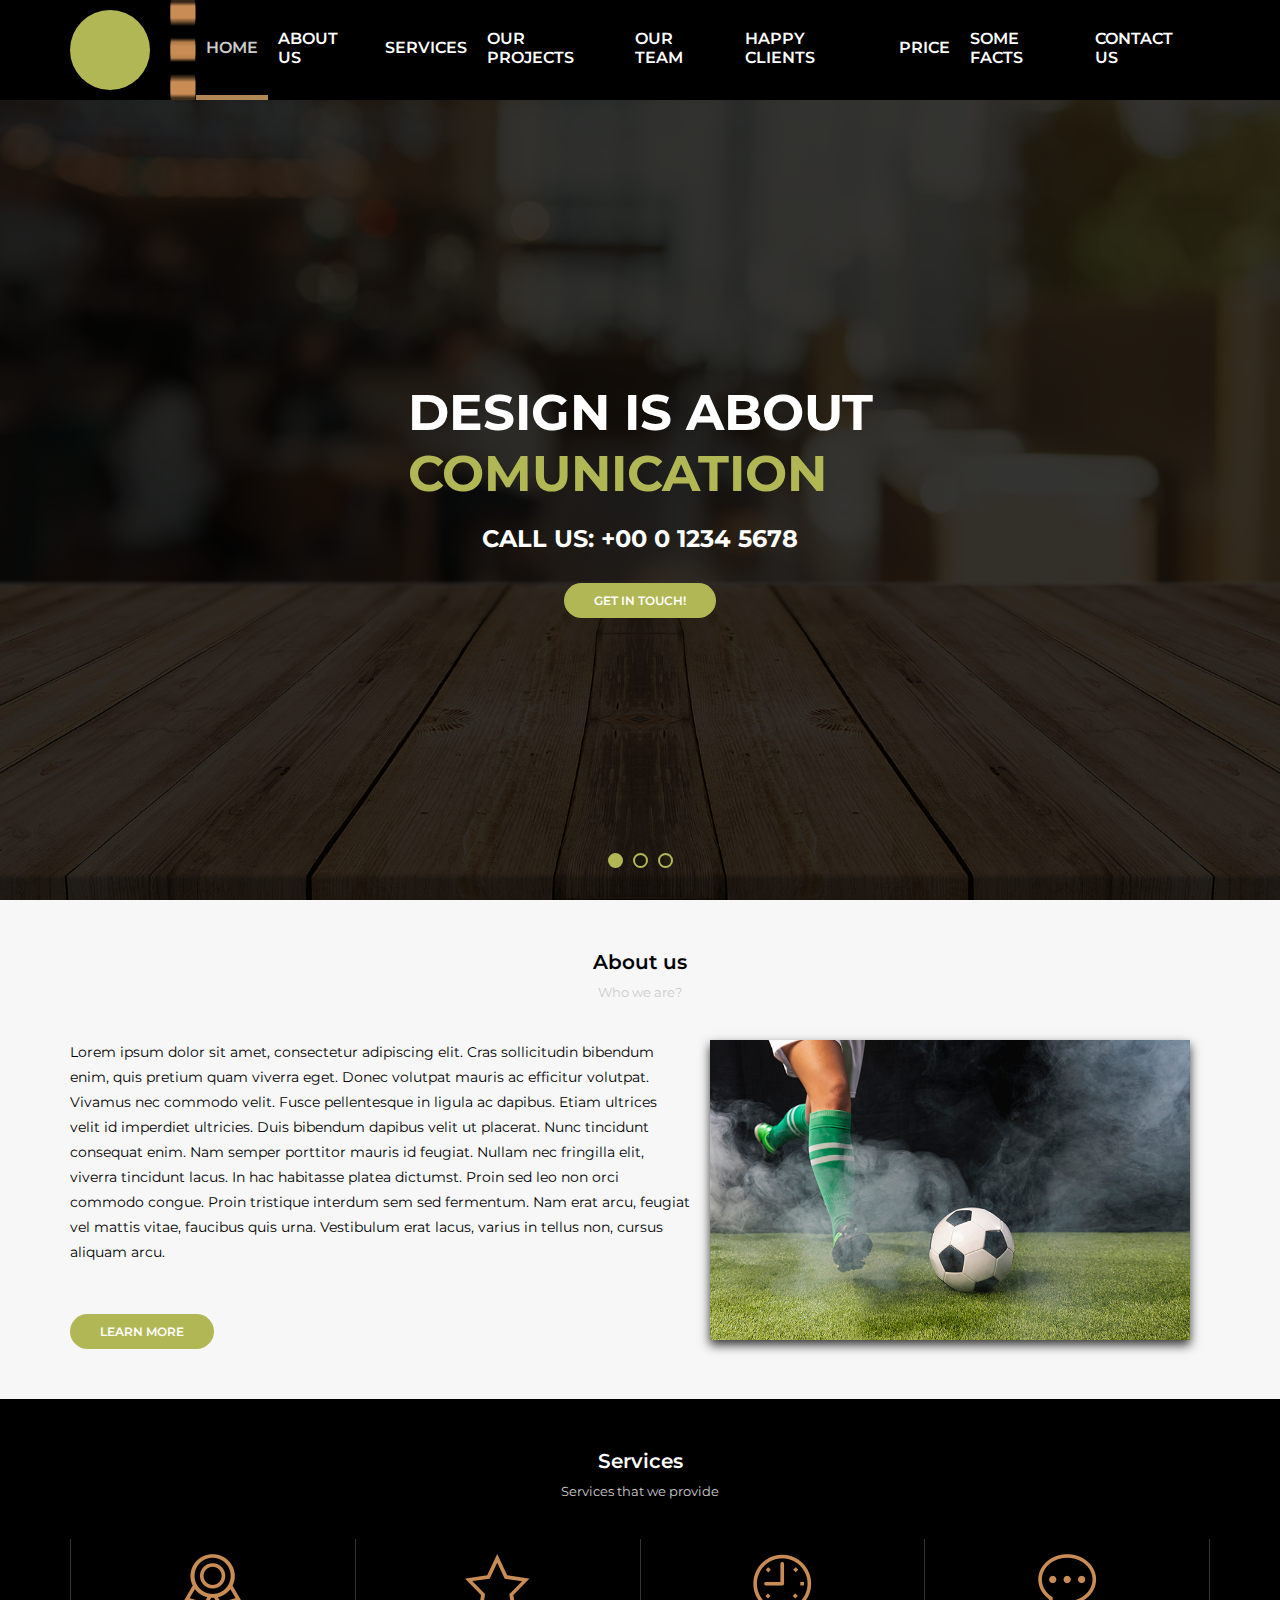
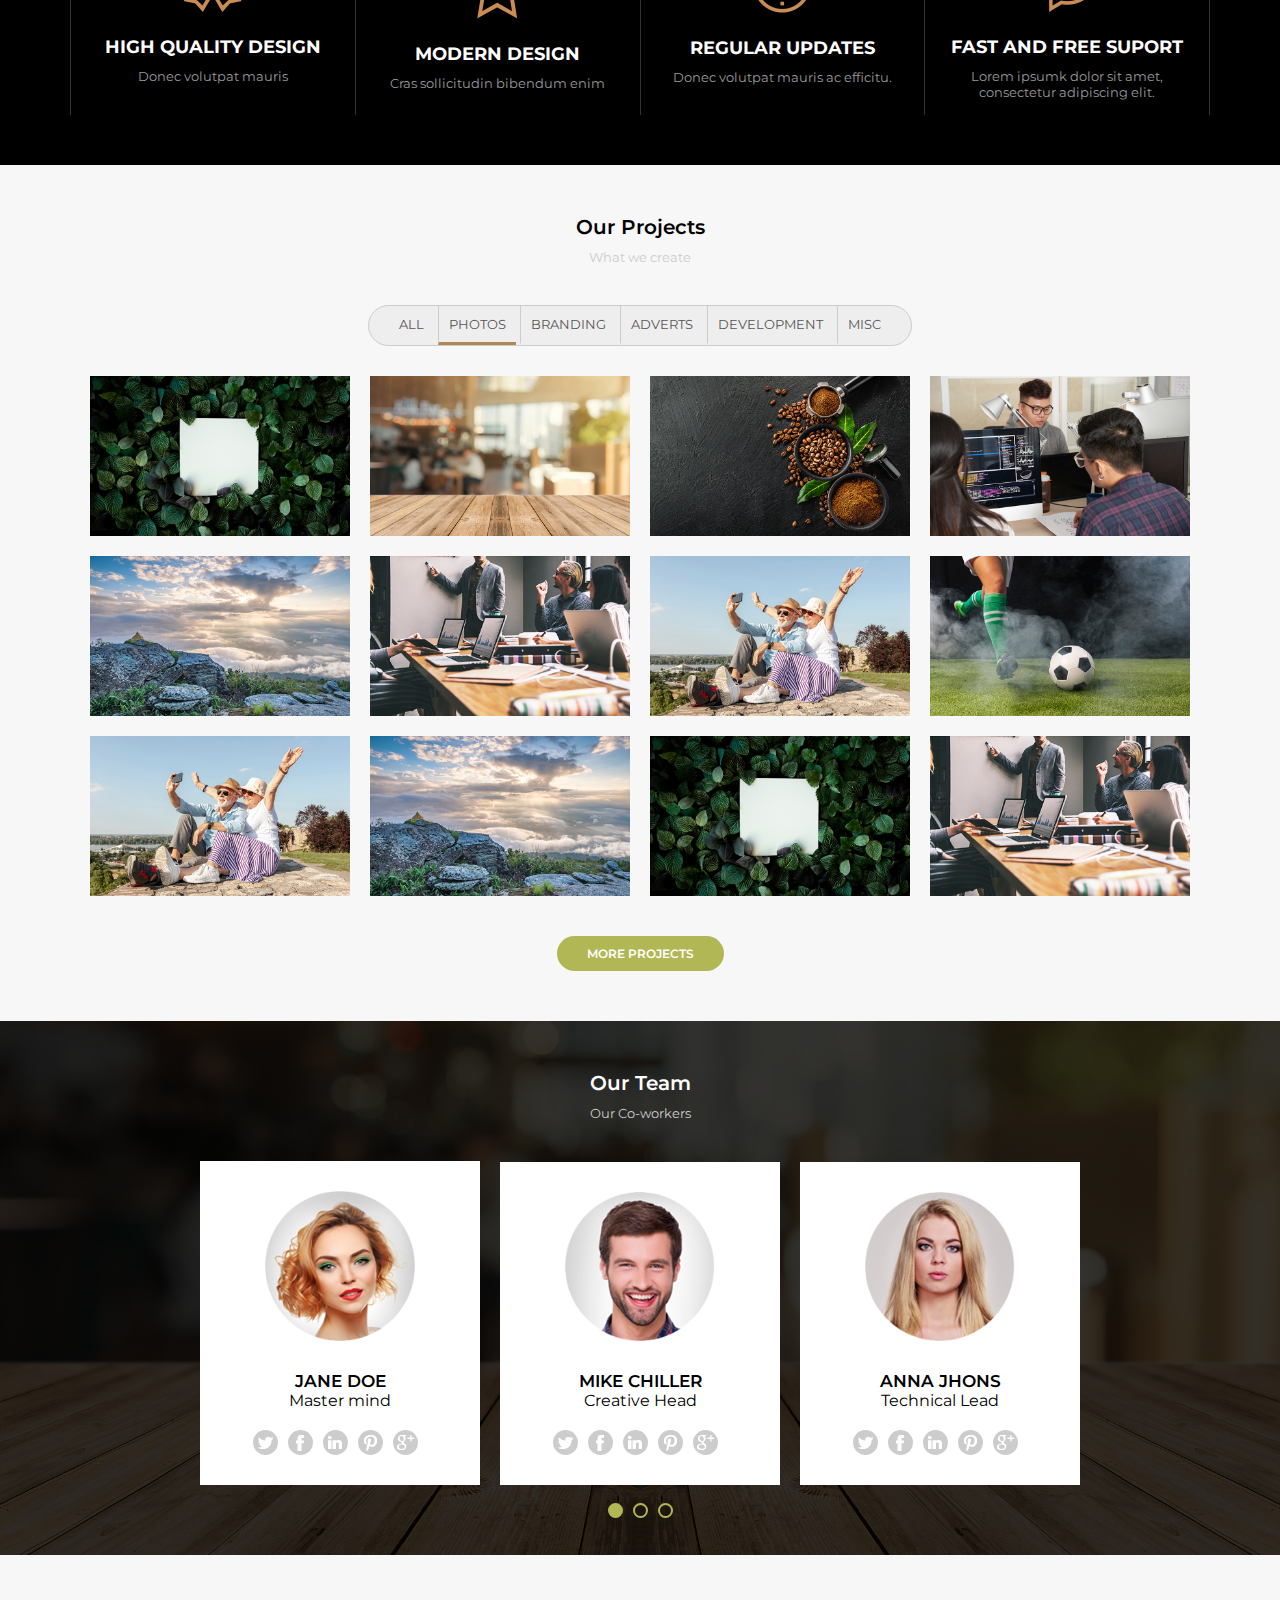
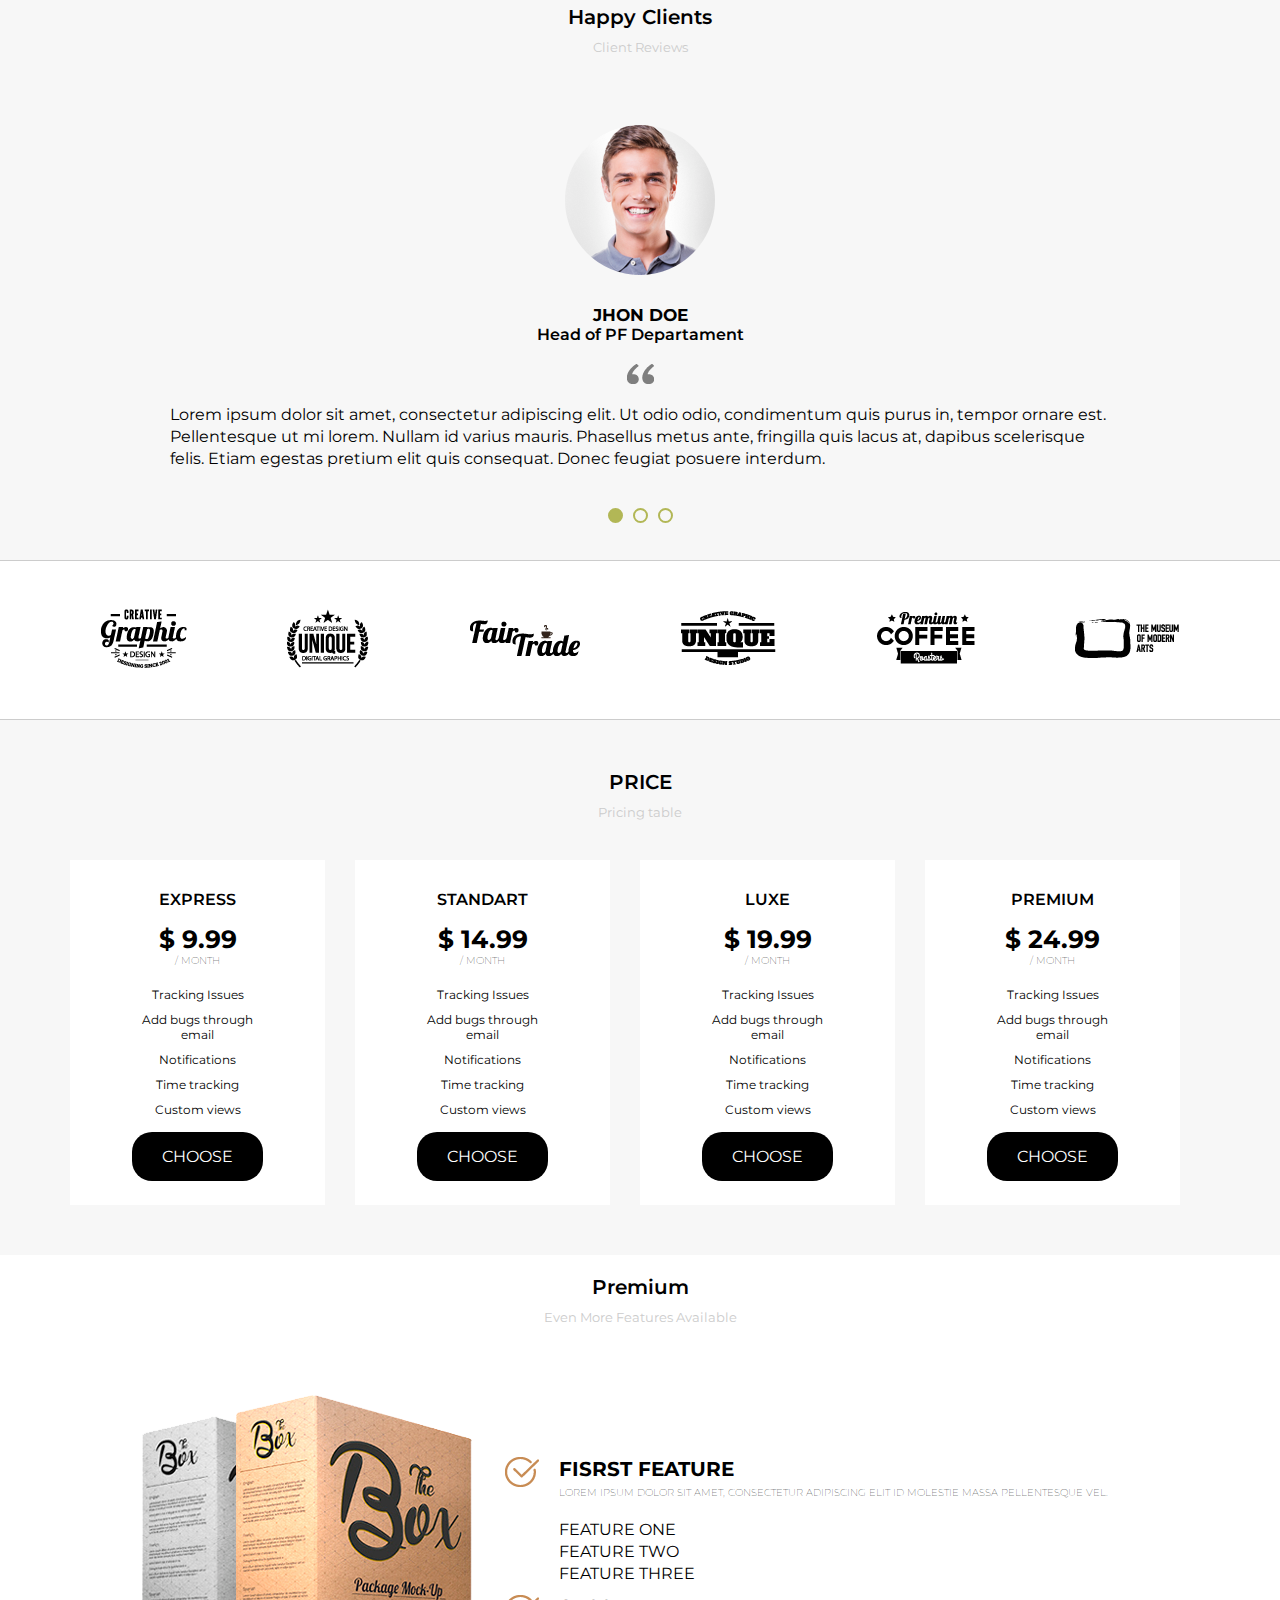
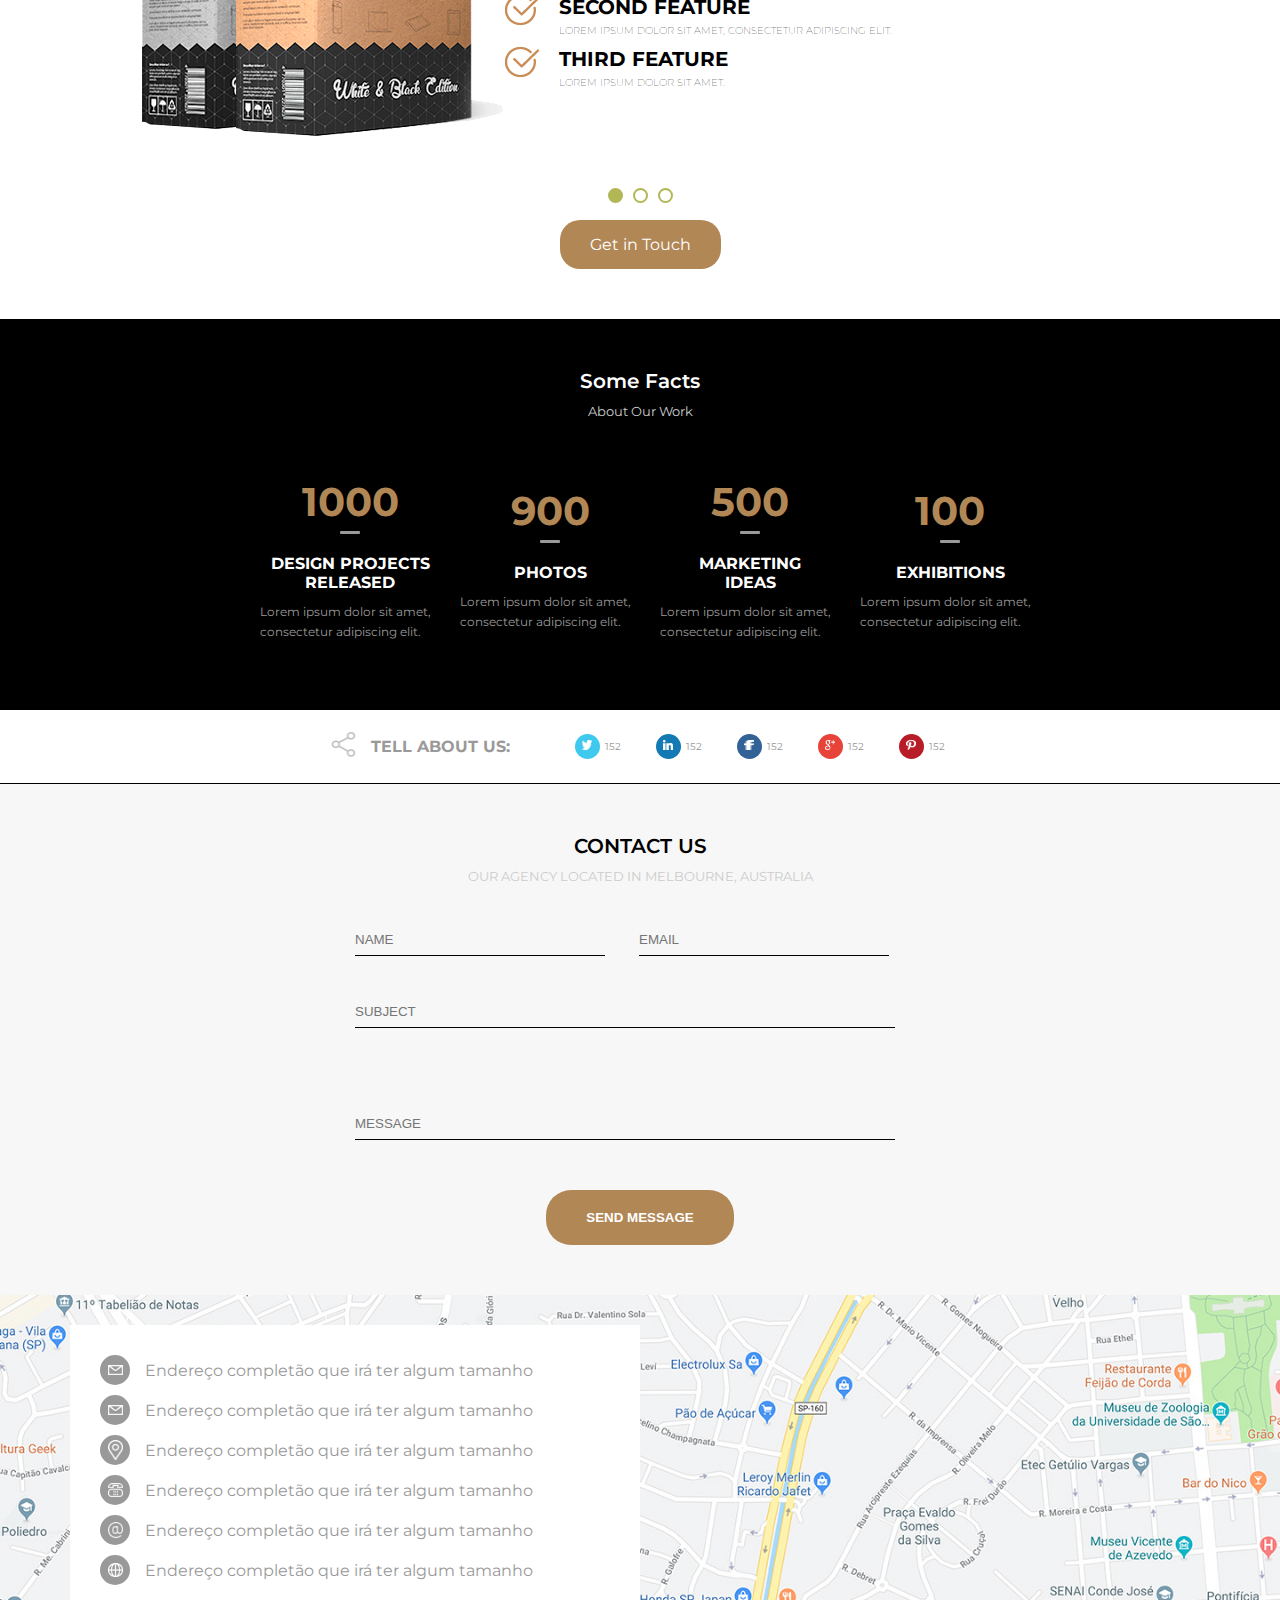
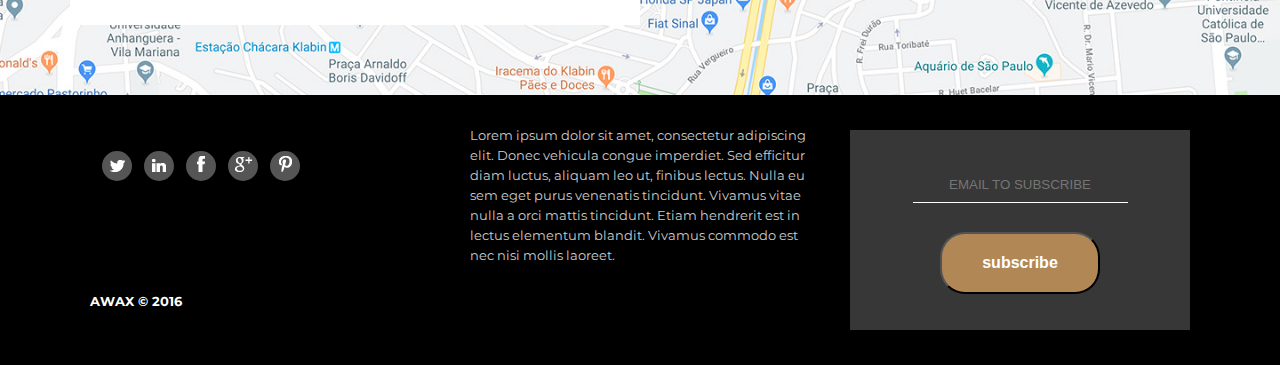
==== index.html @ db7adc28 "second commit" ====
<!DOCTYPE html>
<html lang="en">
<head>
    <meta charset="UTF-8">
    <meta name="viewport" content="width=device-width, minimum-scale=1, initial-scale=1.0">
    <title>Awax</title>
    <link rel="preconnect" href="https://fonts.googleapis.com">
    <link rel="preconnect" href="https://fonts.gstatic.com" crossorigin>
    <link href="https://fonts.googleapis.com/css2?family=Montserrat:wght@300;400;600;700&display=swap" rel="stylesheet">
    <link rel="stylesheet" href="assets/css/style.css">
</head>
<body>
<header>
    <div class="header">
        <div class="logo">
            <div class="logoimg"></div>
        </div>
        <div class="menu">
            <img class="menu-opener" src="assets/images/menu.png" alt="">
            <nav>
                <ul>
                    <li class="active"><a href="">Home</a></li>
                    <li><a href="">About us</a></li>
                    <li><a href="">Services</a></li>
                    <li><a href="">Our Projects</a></li>
                    <li><a href="">Our Team</a></li>
                    <li><a href="">Happy Clients</a></li>
                    <li><a href="">Price</a></li>
                    <li><a href="">Some Facts</a></li>
                    <li><a href="">Contact Us</a></li>
                    

                </ul>
            </nav>
        </div>
    </div>
</header>

<main>
    <section class="banner">
        <div class="sliders">
            <div class="slide">
                <div class="slidearea">
                    <h1>Design is about<br/><span>Comunication</span></h1>
                    <h2>Call Us: +00 0 1234 5678</h2>
                    <a href="" class="button">Get in touch!</a>
                </div>
            </div><div class="slide">
                <div class="slidearea">
                    <h1>slide 2<br/><span>Comunication</span></h1>
                    <h2>Call Us: +00 0 1234 5678</h2>
                    <a href="" class="button" >Get in touch!</a>
                </div>
            </div><div class="slide">
                <div class="slidearea">
                    <h1>Design is about<br/><span>Comunication</span></h1>
                    <h2>Call Us: +00 0 1234 5678</h2>
                    <a href="" class="button" >Get in touch!</a>
                </div>
            </div>
            
        </div>
        <div class="sliders-pointers">
            <div class="pointer active"></div>
            <div class="pointer"></div>
            <div class="pointer"></div>
        </div>
    </section>

    <section class="default light">
        <div class="section-title">About us</div>
        <div class="section-desc">Who we are?</div>
        <div class="section-body">
            <div class="section-aboutus">
                <div class="section-aboutus--left">
                   <p> Lorem ipsum dolor sit amet, consectetur adipiscing elit. Cras sollicitudin bibendum enim, quis pretium quam viverra eget. Donec volutpat mauris ac efficitur volutpat. Vivamus nec commodo velit. Fusce pellentesque in ligula ac dapibus. Etiam ultrices velit id imperdiet ultricies. Duis bibendum dapibus velit ut placerat. Nunc tincidunt consequat enim. Nam semper porttitor mauris id feugiat. Nullam nec fringilla elit, viverra tincidunt lacus. In hac habitasse platea dictumst. Proin sed leo non orci commodo congue. Proin tristique interdum sem sed fermentum. Nam erat arcu, feugiat vel mattis vitae, faucibus quis urna. Vestibulum erat lacus, varius in tellus non, cursus aliquam arcu.
                </p>
                    <br>
                    <a href="" class="button">learn more</a>
        

                </div>
                <div class="section-aboutus--right">
                    <img src="media/foto9.jpg" alt="">
                </div>
            </div>

        </div>
    </section>
    <section class="default dark">
        <div class="section-title">Services</div>
        <div class="section-desc">Services that we provide</div>
        <div class="section-body">
            <div class="section-services">
                <div class="section-service">
                    <img src="assets/images/medalha.png" alt="">
                    <h4>high Quality Design</h4>
                    <p>Donec volutpat mauris </p>
                </div>
                <div class="section-service">
                    <img src="assets/images/estrela.png" alt="">
                    <h4>Modern Design</h4>
                    <p> Cras sollicitudin bibendum enim </p>
                </div>
                <div class="section-service">
                    <img src="assets/images/relogio.png" alt="">
                    <h4>Regular Updates</h4>
                    <p>Donec volutpat mauris ac efficitu. </p>
                </div>
                <div class="section-service">
                    <img src="assets/images/balao.png" alt="">
                    <h4>Fast and Free Suport</h4>
                    <p>Lorem ipsumk dolor sit amet, consectetur adipiscing elit. </p>
                </div>
            </div>
        </div>
    </section>
    <section class="default light">
        <div class="section-title">Our Projects</div>
        <div class="section-desc">What we create</div>
        <div class="section-body">
            <div class="section-projects">

                <div class="section-projects--filters">
                    <ul>
                        <li>all</li>
                        <li class="active">Photos</li>
                        <li>Branding</li>
                        <li>Adverts</li>
                        <li>Development</li>
                        <li>Misc</li>
                    </ul>
                </div>

                <div class="section-projects--photos">
                    <div class="section-projects--photo">
                        <div class="section-projects--photoarea">
                            <div class="section-projects--photoinfo"><h5>ABOUT</h5>
                            <p>Aliquam tortor felis</p></div>
                            <img src="media/foto1.jpg" alt="">
                        </div>
                    </div>
                    <div class="section-projects--photo">
                        <div class="section-projects--photoarea">
                            <div class="section-projects--photoinfo"><h5>ABOUT</h5>
                                <p>Aliquam tortor felis</p></div>
                            <img src="media/foto2.jpg" alt="">
                        </div>
                    </div>
                    <div class="section-projects--photo">
                        <div class="section-projects--photoarea">
                            <div class="section-projects--photoinfo"><h5>ABOUT</h5>
                                <p>Aliquam tortor felis</p></div>
                            <img src="media/foto3.jpg" alt="">
                        </div>
                    </div>
                    <div class="section-projects--photo">
                        <div class="section-projects--photoarea">
                            <div class="section-projects--photoinfo"><h5>ABOUT</h5>
                                <p>Aliquam tortor felis</p></div>
                            <img src="media/foto4.jpg" alt="">
                        </div>
                    </div>
                    <div class="section-projects--photo">
                        <div class="section-projects--photoarea">
                            <div class="section-projects--photoinfo"><h5>ABOUT</h5>
                                <p>Aliquam tortor felis</p></div>
                            <img src="media/foto5.jpg" alt="">
                        </div>
                    </div>
                    <div class="section-projects--photo">
                        <div class="section-projects--photoarea">
                            <div class="section-projects--photoinfo"><h5>ABOUT</h5>
                                <p>Aliquam tortor felis</p></div>
                            <img src="media/foto6.jpg" alt="">
                        </div>
                    </div>
                    <div class="section-projects--photo">
                        <div class="section-projects--photoarea">
                            <div class="section-projects--photoinfo"><h5>ABOUT</h5>
                                <p>Aliquam tortor felis</p></div>
                            <img src="media/foto7.jpg" alt="">
                        </div>
                    </div>
                    <div class="section-projects--photo">
                        <div class="section-projects--photoarea">
                            <div class="section-projects--photoinfo"><h5>ABOUT</h5>
                                <p>Aliquam tortor felis</p></div>
                            <img src="media/foto9.jpg" alt="">
                        </div>
                    </div>
                    <div class="section-projects--photo">
                        <div class="section-projects--photoarea">
                            <div class="section-projects--photoinfo"><h5>ABOUT</h5>
                                <p>Aliquam tortor felis</p></div>
                            <img src="media/foto7.jpg" alt="">
                        </div>
                    </div>
                    <div class="section-projects--photo">
                        <div class="section-projects--photoarea">
                            <div class="section-projects--photoinfo"><h5>ABOUT</h5>
                                <p>Aliquam tortor felis</p></div>
                            <img src="media/foto5.jpg" alt="">
                        </div>
                    </div>
                    <div class="section-projects--photo">
                        <div class="section-projects--photoarea">
                            <div class="section-projects--photoinfo"><h5>ABOUT</h5>
                                <p>Aliquam tortor felis</p></div>
                            <img src="media/foto1.jpg" alt="">
                        </div>
                    </div>
                    <div class="section-projects--photo">
                        <div class="section-projects--photoarea">
                            <div class="section-projects--photoinfo"><h5>ABOUT</h5>
                                <p>Aliquam tortor felis</p></div>
                            <img src="media/foto6.jpg" alt="">
                        </div>
                    </div>

                </div>
                
                <a href="" class="button">More Projects</a>

                

               
            </div>

        </div>
    </section>

    <section class="bg-team">
        
        <div class="section-team-area">
            <div class="section-title">Our Team</div>
            <div class="section-desc">Our Co-workers</div>
            <div class="section-body">
                <div class="section-team">
                    <div class="sliders">
                        <div class="slide">
                            <div class="slidearea">
                                <img class="section-team--avatar" src="media/mulher1.png" alt="">
                                <div class="section-team--name">Jane Doe</div>
                                <div class="section-team--roole">Master mind</div>
                                <div class="section-team--social">
                                    <a href=""><img src="assets/images/twitter.png" alt=""></a>
                                    <a href=""><img src="assets/images/facebook.png" alt=""></a>
                                    <a href=""><img src="assets/images/linkedin.png" alt=""></a>
                                    <a href=""><img src="assets/images/pinterest.png" alt=""></a>
                                    <a href=""><img src="assets/images/googleplus.png" alt=""></a>
                                </div>


                            </div>
                        </div><div class="slide">
                            <div class="slidearea">
                                <img class="section-team--avatar" src="media/homem1.png" alt="">
                                <div class="section-team--name">Mike Chiller</div>
                                <div class="section-team--roole">Creative Head</div>
                                <div class="section-team--social">
                                    <a href=""><img src="assets/images/twitter.png" alt=""></a>
                                    <a href=""><img src="assets/images/facebook.png" alt=""></a>
                                    <a href=""><img src="assets/images/linkedin.png" alt=""></a>
                                    <a href=""><img src="assets/images/pinterest.png" alt=""></a>
                                    <a href=""><img src="assets/images/googleplus.png" alt=""></a>
                                </div>
                            </div>
                        </div><div class="slide">
                            <div class="slidearea">
                                <img class="section-team--avatar" src="media/mulher2.png" alt="">
                                <div class="section-team--name">Anna Jhons</div>
                                <div class="section-team--roole">Technical Lead</div>
                                <div class="section-team--social">
                                    <a href=""><img src="assets/images/twitter.png" alt=""></a>
                                    <a href=""><img src="assets/images/facebook.png" alt=""></a>
                                    <a href=""><img src="assets/images/linkedin.png" alt=""></a>
                                    <a href=""><img src="assets/images/pinterest.png" alt=""></a>
                                    <a href=""><img src="assets/images/googleplus.png" alt=""></a>
                                </div>
                            </div>
                        </div>
                        
                    </div>
                    
                </div>
                <div class="sliders-pointers">
                    <div class="pointer active"></div>
                    <div class="pointer"></div>
                    <div class="pointer"></div>
                </div>
            </div>
    </div>
    </section>
    <section class="default light">
        <div class="section-title">Happy Clients</div>
        <div class="section-desc">Client Reviews</div>
        <div class="section-body">
            <div class="section-person--happy">
                <div class="section-happy">
                    <div class="sliders" style="margin-left: 0px;">
                        <div class="slide">
                            <div class="slidearea">
                                <img class="section-team--avatar" src="media/homem2.png" alt="">
                                <div class="section-team--name">Jhon Doe</div>
                                <div class="section-team--roole">Head of PF Departament</div>

                                <div class="quote">
                                    <img src="assets/images/quote.png" alt="">
                                </div>
                                <div class="desc">
                                    <div class="happy-desc">Lorem ipsum dolor sit amet, consectetur adipiscing elit. Ut odio odio, condimentum quis purus in, tempor ornare est. Pellentesque ut mi lorem. Nullam id varius mauris. Phasellus metus ante, fringilla quis lacus at, dapibus scelerisque felis. Etiam egestas pretium elit quis consequat. Donec feugiat posuere interdum. </div>
                                </div>


                            </div>
                            
                        </div><div class="slide">
                            <div class="slidearea">
                                <img class="section-team--avatar" src="media/homem1.png" alt="">
                                <div class="section-team--name">Mike Chiller</div>
                                <div class="section-team--roole">Creative Head</div>
                                
                            </div>
                        </div><div class="slide">
                            <div class="slidearea">
                                <img class="section-team--avatar" src="media/mulher2.png" alt="">
                                <div class="section-team--name">Anna Jhons</div>
                                <div class="section-team--roole">Technical Lead</div>
                                
                            </div>
                            
                        </div>
                        
                    </div>
                
                </div>
                
                <div class="sliders-pointers">
                    <div class="pointer active"></div>
                    <div class="pointer"></div>
                    <div class="pointer"></div>
                </div>
            
            </div>
            
            
            
        </div>

    </section>

    <section class="companies">

        <div class="company hiden">
            <img src="media/empresa1.png" alt="">
        </div>
        <div class="company hiden" >
            <img src="media/empresa2.png" alt="">
        </div>
        <div class="company">
            <img src="media/empresa3.png" alt="">
        </div>
        <div class="company">
            <img src="media/empresa4.png" alt="">
        </div>
        <div class="company hiden">
            <img src="media/empresa5.png" alt="">
        </div>
        <div class="company hiden">
            <img src="media/empresa6.png" alt="">
        </div>

    </section>

    <section class="default light">

        <div class="section-title">PRICE</div>
        <div class="section-desc">Pricing table</div>
        <div class="section-body">
            <div class="section-prices">
                <div class="price">
                   <div class="type">Express</div>
                   <div class="value"><span>$ 9.99 </span><br><p>/ MONTH</p></div>
                   <p class="feature">Tracking Issues</p>
                   <div class="line"></div>
                   <p class="feature">Add bugs through email</p>
                   <div class="line"></div>
                   <p class="feature">Notifications</p>
                   <div class="line"></div>
                   <p class="feature">Time tracking</p>
                   <div class="line"></div>
                   <p class="feature">Custom views</p>
                   <a href="">CHOOSE</a>

                </div>
                <div class="price">
                    <div class="type">Standart</div>
                   <div class="value"><span>$ 14.99 </span><br><p>/ MONTH</p></div>
                   <p class="feature">Tracking Issues</p>
                   <div class="line"></div>
                   <p class="feature">Add bugs through email</p>
                   <div class="line"></div>
                   <p class="feature">Notifications</p>
                   <div class="line"></div>
                   <p class="feature">Time tracking</p>
                   <div class="line"></div>
                   <p class="feature">Custom views</p>
                   <a href="">CHOOSE</a>
                 </div>
                 <div class="price">
                    <div class="type">Luxe</div>
                    <div class="value"><span>$ 19.99 </span><br><p>/ MONTH</p></div>
                    <p class="feature">Tracking Issues</p>
                    <div class="line"></div>
                    <p class="feature">Add bugs through email</p>
                    <div class="line"></div>
                    <p class="feature">Notifications</p>
                    <div class="line"></div>
                    <p class="feature">Time tracking</p>
                    <div class="line"></div>
                    <p class="feature">Custom views</p>
                    <a href="">CHOOSE</a>
                 </div>
                 <div class="price">
                    <div class="type">Premium</div>
                   <div class="value"><span>$ 24.99 </span><br><p>/ MONTH</p></div>
                   <p class="feature">Tracking Issues</p>
                   <div class="line"></div>
                   <p class="feature">Add bugs through email</p>
                   <div class="line"></div>
                   <p class="feature">Notifications</p>
                   <div class="line"></div>
                   <p class="feature">Time tracking</p>
                   <div class="line"></div>
                   <p class="feature">Custom views</p>
                   <a href="">CHOOSE</a>
                 </div>
                

        </div>
    </section>
    <section class="section-premium">
        <div class="section-title">Premium</div>
        <div class="section-desc">Even More Features Available</div>
        <div class="section-body">
            <div class="section-premium-body">
                <div class="sliders">
                    <div class="slide">
                        <div class="slidearea">
                            <div class="premium--left">
                                <img src="media/livros.png" alt="">
                            </div>
                            <div class="premium--right">
                                <div class="premium--features">
                                    <div class="feature">
                                        <div class="icon">
                                            <img src="assets/images/check.png" alt="">
                                        </div>
                                        <div class="text">
                                            <div class="title">
                                                fisrst feature <br> <p>Lorem ipsum dolor sit amet, consectetur adipiscing elit id molestie massa pellentesque vel.</p>
                                            </div>
                                            <div class="desc">
                                                
                                                FEATURE ONE <br>
                                                FEATURE TWO <br>
                                                FEATURE THREE <br>
                                            </div>
                                        </div>
                                        
                                    </div>
                                    <div class="feature">
                                        <div class="icon">
                                            <img src="assets/images/check.png" alt="">
                                        </div>
                                        <div class="text">
                                            <div class="title">
                                                second feature <br> <p>Lorem ipsum dolor sit amet, consectetur adipiscing elit.</p>
                                            </div>
                                            
                                        </div>
                                        
                                    </div>
                                    <div class="feature">
                                        <div class="icon">
                                            <img src="assets/images/check.png" alt="">
                                        </div>
                                        <div class="text">
                                            <div class="title">
                                                third feature <br> <p>Lorem ipsum dolor sit amet.</p>
                                            </div>
                                            
                                        </div>
                                        
                                    </div>

                                </div>
                            </div>
                       </div>
                       
                    </div><div class="slide">
                        <div class="slidearea">
                            <div class="premium--left">
                                <img src="media/livros.png" alt="">
                            </div>
                            <div class="premium--right">
                                ...
                            </div>
                        </div>
                    </div><div class="slide">
                        <div class="slidearea">
                            <div class="premium--left">
                                <img src="media/livros.png" alt="">
                            </div>
                            <div class="premium--right">
                                ...
                            </div>
                        </div>
                    </div>
                    
                </div>
                <div class="sliders-pointers">
                    <div class="pointer active"></div>
                    <div class="pointer"></div>
                    <div class="pointer"></div>
                </div>

                <div class="touch"><a href=""> Get in Touch</a></div>
                
            </div>
            

        </div>

        

        </section>

        <section class="facts">
            <section class="default dark">
                <div class="section-title">Some Facts</div>
                <div class="section-desc">About Our Work</div>
                <div class="section-body">
                    <div class="section-facts-number">
                        <div class="section-fact">
                            <h1>1000</h1>
                            <div class="linha"></div>
                            <h4>Design Projects </h4>
                            <h4>Released</h4>
                            <p>Lorem ipsum dolor sit amet, consectetur adipiscing elit. </p>
                        </div>
                        <div class="section-fact">
                            <h1>900</h1>
                            <div class="linha"></div>
                            <h4>photos </h4>
                           <p>Lorem ipsum dolor sit amet, consectetur adipiscing elit. </p>
                        </div>
                        <div class="section-fact">
                            
                            <h1>500</h1>
                            <div class="linha"></div>
                            <h4>Marketing </h4>
                            <h4>ideas</h4>
                            <p>Lorem ipsum dolor sit amet, consectetur adipiscing elit. </p>
                        </div>
                        <div class="section-fact">
                            <h1>100</h1>
                            <div class="linha"></div>
                            <h4>exhibitions </h4>
                            <h4></h4>
                            <p>Lorem ipsum dolor sit amet, consectetur adipiscing elit. </p>
                        </div>
                    </div>
                </div>
            </section>
        </section>

        <section class="social">
            <div class="bar">
                <div class="content">
                    <div class="icon"> <a href=""><img src="assets/images/share.png" alt=""></a> </div>
                    <div class="message">Tell about us:</div>
                </div>
                <div class="content-rest twitter">
                    <div class="icon"> <a href=""><img src="assets/images/twitter.png" alt=""></a></div>
                    <div class="message">152</div>
                </div>
                <div class="content-rest linkedin">
                    <div class="icon"> <a href=""><img src="assets/images/linkedin.png" alt=""></a></div>
                    <div class="message">152</div>
                </div>
                <div class="content-rest facebook">
                    <div class="icon"><a href=""> <img src="assets/images/facebook.png" alt=""></a></div>
                    <div class="message">152</div>
                </div>
                <div class="content-rest google">
                    <div class="icon"><a href=""> <img src="assets/images/googleplus.png" alt=""></a></div>
                    <div class="message">152</div>
                </div>
                <div class="content-rest pinterest">
                    <div class="icon"><a href=""> <img src="assets/images/pinterest.png" alt=""></a></div>
                    <div class="message">152</div>
                </div>
            </div>
        </section>

        <section class="default light">
            <div class="section-title">CONTACT US</div>
            <div class="section-desc">OUR AGENCY LOCATED IN MELBOURNE, AUSTRALIA</div>
            <div class="section-body">
                <div class="section-contact">
                    <form action="cadastro.html" method="GET">
                        <input class="one" type="text" placeholder="NAME">
                        <input class="one" type="email" placeholder="EMAIL"><br>
                        <input class="two" type="text" placeholder="SUBJECT"> <br>
                        <input class="three" type="text" placeholder="MESSAGE"> <br>
                        <div class="botao"><button> send message</button></div>
                        


                    </form>
                </div>
    
            </div>
        </section>

        <section class="section-map">
            <div class="section-map--area">
                <div class="section-map--info">
                    <div class="section-map--info-item">
                        <div class="section-map--info-item-img">
                            <img src="assets/images/carta.png" alt="">
                        </div>
                        
                        Endereço completão que irá ter algum tamanho
                    </div>
                    <div class="section-map--info-item">
                        <div class="section-map--info-item-img">
                            <img src="assets/images/carta.png" alt="">
                        </div>
                        
                        Endereço completão que irá ter algum tamanho
                    </div>
                    <div class="section-map--info-item">
                        <div class="section-map--info-item-img">
                            <img src="assets/images/localizacao.png" alt="">
                        </div>
                        
                        Endereço completão que irá ter algum tamanho
                    </div>
                    <div class="section-map--info-item">
                        <div class="section-map--info-item-img">
                            <img src="assets/images/telefone.png" alt="">
                        </div>
                        
                        Endereço completão que irá ter algum tamanho
                    </div>
                    <div class="section-map--info-item">
                        <div class="section-map--info-item-img">
                            <img src="assets/images/arroba.png" alt="">
                        </div>
                        
                        Endereço completão que irá ter algum tamanho
                    </div>
                    <div class="section-map--info-item">
                        <div class="section-map--info-item-img">
                            <img src="assets/images/web.png" alt="">
                        </div>
                        
                        Endereço completão que irá ter algum tamanho
                    </div>
                    

                </div>
            </div>
        </section>
        
    
</main>

<footer>
    <div class="footer-content--desktop">
        <div class="footer-content--item a">
            <div class="social">
                <div class="icone"><a href=""><img src="assets/images/twitter.png" alt=""></a></div>
                <div class="icone"><a href=""><img src="assets/images/linkedin.png" alt=""></a></div>
                <div class="icone"><a href=""><img src="assets/images/facebook.png" alt=""></a></div>
                <div class="icone"><a href=""><img src="assets/images/googleplus.png" alt=""></a></div>
                <div class="icone"><a href=""><img src="assets/images/pinterest.png" alt=""></a></div>
            </div>
            <div class="direito">
                AWAX &COPY 2016
            </div>
        </div>
        <div class="footer-content--item b">
            <p>Lorem ipsum dolor sit amet, consectetur adipiscing elit. Donec vehicula congue imperdiet. Sed efficitur diam luctus, aliquam leo ut, finibus lectus. Nulla eu sem eget purus venenatis tincidunt. Vivamus vitae nulla a orci mattis tincidunt. Etiam hendrerit est in lectus elementum blandit. Vivamus commodo est nec nisi mollis laoreet. </p>
        </div>
        <div class="footer-content--item c">
            <div class="area">
                <form action="">
                    <input type="text" placeholder="EMAIL TO SUBSCRIBE"> <br>
                    <button>subscribe</button>
                </form>

            </div>
        </div>
    </div>
    <div class="footer-content--mobile">
        <div class="footer-content--item c">
            <div class="area">
                <form action="">
                    <input type="text" placeholder="EMAIL TO SUBSCRIBE"> <br>
                    <button>subscribe</button>
                </form>

            </div>
        </div>
        <div class="footer-content--item a">
            <div class="social">
                <div class="icone"><a href=""><img src="assets/images/twitter.png" alt=""></a></div>
                <div class="icone"><a href=""><img src="assets/images/linkedin.png" alt=""></a></div>
                <div class="icone"><a href=""><img src="assets/images/facebook.png" alt=""></a></div>
                <div class="icone"><a href=""><img src="assets/images/googleplus.png" alt=""></a></div>
                <div class="icone"><a href=""><img src="assets/images/pinterest.png" alt=""></a></div>
            </div>
            
        </div>
        <div class="footer-content--item b">
            <p>Lorem ipsum dolor sit amet, consectetur adipiscing elit. Donec vehicula congue imperdiet. Sed efficitur diam luctus, aliquam leo ut, finibus lectus. Nulla eu sem eget purus venenatis tincidunt. Vivamus vitae nulla a orci mattis tincidunt. Etiam hendrerit est in lectus elementum blandit. Vivamus commodo est nec nisi mollis laoreet. </p> <br>

            <p class="direito">AWAX &copy; 2016</p>
            
        </div>
        
    </div>
    
</footer>   


</body>
</html>
---- assets/css/style.css ----
*{
    margin: 0;
    padding: 0;
    box-sizing: border-box;
}
body{
    font-family: "Montserrat",Arial, Helvetica, sans-serif;
    overflow-x: hidden;
    
}



header{
    height: 100px;
    background-color: #000;
}

.header {
    display: flex;
    max-width: 1140px;
    height:100px;
    margin: auto;
    color: #fff;
    align-items: center;
}

.logo{
    width: 100px;
    
}
.logoimg{
    width: 80px;
    height: 80px;
    background-color: #b2b756;
    border-radius: 50%;
}

.meu-opener {
    display: none;
}
.menu{
    flex: 1;
    display: flex;
    justify-content: flex-end;
    
}

.menu ul,.menu li{
    list-style: none;
}

.menu ul{
    display: flex;
}

.menu li a {
    color: #fff;
    text-transform: uppercase;
    font-weight: 600;
    text-decoration: none;
    padding-left: 10px;
    padding-right: 10px;
    display:flex;
    height: 100px;
    align-items: center;
    border-bottom: 5px solid #000;
    margin: 0;
}

.menu li a:hover, 
.menu .active a {
    border-bottom: 5px solid #b28756;
    color: #ccc;
}

.button {
    display: inline-block;
    background-color: #b2b756;
    color:#fff;
    text-transform: uppercase;
    font-size: 12px;
    text-decoration: none;
    font-weight: 600;
    padding: 10px 30px;
    margin-top: 30px;
    border-radius: 20px;
}


.banner {
    height: calc(100vh - 100px);
    background-color: #333;
    background-image: url('../images/bg.jpg');
    background-size: cover;
    background-position: bottom;
    overflow:hidden;
}

.banner .sliders{

    width:1000vw;
    height: 100%;
    background-color: rgba(0,0,0,0.8);
    
    
    
    
}

.banner .slide {
    width: 100vw;
    height: 100%;
    display:inline-block;
    
    
}

.banner .slidearea {
    display:flex;
    flex-direction: column;
    height: 100%;
    align-items: center;
    color:#fff;
    justify-content: center;
}

.banner h1{
    text-transform: uppercase;
    font-weight: bold;
    font-size: 50px;
}

.banner h1 span {
    color: #b2b756
}

.banner h2 {
    text-transform: uppercase;
    margin-top: 20px;
}





.banner .sliders-pointers {
    width: 100vw;
    height: 20px;
    position: absolute;
    margin-top: -50px;
    display: flex;
    justify-content: center;
    align-items: center;
}

.banner .pointer {
    width: 15px;
    height: 15px;
    border: 2px solid #b2b756;
    border-radius: 8px;
    margin-left: 5px;
    margin-right: 5px;
    cursor: pointer;
}

.banner .pointer.active{
    background-color:#b2b756 ;
}

.default{
    
    width: 100vw;
    padding-top: 50px;
    padding-bottom: 50px;
}

.default .section-title,
.default .section-desc {
    text-align: center;
}

.default .section-title{
    font-size: 20px;
    font-weight: 600;
}
.default .section-desc{
    font-size: 13px;
    color: #CCC;
    margin-top: 10px;
    margin-bottom: 40px;
}

.default .section-body {
    max-width: 1140px;
    margin: auto;
    min-height: 100px;
    background-color: #f7f7f7;
}

.default.light {
    background-color: #f7f7f7;
} 

.default.light .section-title,
.default.light .section-body{
    color:#000;
}


.default.dark {
    background-color: #000;
}

 
.default.dark .section-body{
    color: #fff;
    background-color: #000;

}

.default.dark .section-title{
    color: #fff;
}







/* CSS DE ÁREAS ESPECÍFICAS */


.section-aboutus {
    display: flex;
}

.section-aboutus--left {
    flex: 1;
}

.section-aboutus--left p {
    font-size: 14px;
    line-height: 25px;
}

.section-aboutus--right {
    width: 520px;
    text-align: center;
}

.section-aboutus--right img{
    width: 480px;
    box-shadow: 0px 5px 10px #333;
}

.section-services{
    display: flex;

} 

.section-service {
    flex: 1;
    text-align: center;
    border-right: 1px solid #333;
    padding: 15px;
}
.section-service:first-child {
    border-left: 1px solid #333;
}

.section-service h4 {
    margin-top: 20px;
    text-transform: uppercase;
    font-size: 18px;
}

.section-service p {
    margin-top: 10px;
    font-size: 13px;
    color: #999;
}

.section-projects {
    display: flex;
    flex-direction: column;
    align-items: center;
}

.section-projects--filters{
    border:1px  solid #ccc;
    background-color: #eee;
    border-radius: 30px;
    display: inline-block;
    padding: 0px 20px;
}

.section-projects--filters ul,
.section-projects--filters li {
    list-style: none;

}

.section-projects--filters li {
    display: inline-block;
    padding: 10px;
    text-transform: uppercase;
    font-size: 13px;
    border-left: 1px solid #ccc;
    color: #555;
    border-bottom: 3px solid #eee;
    cursor: pointer;


}

.section-projects--filters li:first-child {
    border-left: 0;
}

.section-projects--filters li:hover,
.section-projects--filters li.active {
    border-bottom: 3px solid #b28756 ;
}

.section-projects--photos {
    width: 100vw;
    max-width: 1140px;
    margin-top: 20px;
    display: flex;
    flex-wrap: wrap;
    justify-content: center;
}

.section-projects--photo {
    width: 280px;

}

.section-projects--photoarea {

    margin: 10px;
    width:260px ;
    height: 160px;
}

.section-projects--photoarea img {
    width: inherit;
    height: inherit;
}

.section-projects--photoinfo {
    position: absolute;
    background-color: rgba(0,0,0,0.5);
    width: inherit;
    height: inherit;
    display: none;
    justify-content: center;
    flex-direction: column;
    color: #fff;
    align-items: center;
}

.section-projects--photoarea:hover .section-projects--photoinfo {
    display:flex;
}  


.bg-team{
    
    width: 100vw;
    background-image: url('../images/bg.jpg');
    background-size: cover;
    background-position: center;
   
}

.bg-team .section-title,
.bg-team .section-desc {
    text-align: center;
}

.bg-team .section-title{
    font-size: 20px;
    font-weight: 600;
    color: #fff;
}
.bg-team .section-desc{
    font-size: 13px;
    color: #CCC;
    margin-top: 10px;
    margin-bottom: 40px;
}

.bg-team .section-body {
    max-width: 1140px;
    margin: auto;
    min-height: 100px;
    
}



.section-team {
    overflow: hidden;
    max-width: 880px;
    margin: auto;
}

.section-team-area {
    background-color: rgba(0, 0, 0, 0.8);
    padding-top: 50px;
    padding-bottom: 50px;
}

.section-team .sliders{

    width:1000vw;
    height: 100%;
     
}

.section-team .slide {
    width: 280px;
    height: 100%;
    display:inline-block;
    background-color: #fff;
    margin-right: 20px;
    min-height: 300px;
    
    
}

.section-team .slidearea {
    display:flex;
    flex-direction: column;
    height: 100%;
    align-items: center;
    color:#000;
    justify-content: center;
    padding: 30px;
}

.section-team-area .sliders-pointers {
    
    height: 20px;
    position: relative;
    margin-top: 0;
    display: flex;
    justify-content: center;
    align-items: center;
}

.section-team-area .pointer {
    width: 15px;
    margin-top: 30px;
    height: 15px;
    border: 2px solid #b2b756;
    border-radius: 8px;
    margin-left: 5px;
    margin-right: 5px;
    cursor: pointer;
}

.section-team-area .pointer.active{
    background-color:#b2b756 ;
}

.section-team--avatar {
    width: 150px;
    height: auto;
}

.section-team--name {
    text-transform: uppercase;
    font-weight: 600;
    font-size: 17px;
    margin-top: 30px;
}

.section-team--role {
    font-size: 14px;
    color: #999;
    margin-top: 5px;
}


.section-team--social {
    display: flex;
    margin-top: 20px;
}


.section-team--social a {
    display: inline-flex;
    justify-content: center;
    align-items: center;
    width: 25px;
    height: 25px;
    background-color:#ccc;
    border-radius:50%;
    margin-right: 10px;
}

.section-team--social a:hover {
    background-color: #b28756;
}




.section-happy {
    overflow: hidden;
    max-width: 1000px;
    margin: auto;
}

.section-happy .sliders{

    width:1000vw;
    height: 100%;
     
}

.section-happy .sliders{

    width:1000vw;
    height: 100%;
     
}

.section-happy .slide {
    width: 1000px;
    height: 100%;
    display:inline-block;
    background-color: #f7f7f7;
    margin-right: 20px;
    min-height: 300px;
    
    
}

.section-happy .slidearea {
    display:flex;
    flex-direction: column;
    height: 100%;
    align-items: center;
    color:#000;
    justify-content: center;
    padding: 30px;
}

.quote {
    display: flex;
    justify-content: center;
}

.quote img {
    width: auto;
    height: auto;
    margin-top: 20px;
}
 .desc {
    margin-top: 20px;
    line-height: 22px;
 }
 .section-happy .section-team--name{
    font-weight: bold;
 }

 .section-happy .section-team--roole{
    font-weight:600;
 }

 .section-person--happy .sliders-pointers {
    
    height: 20px;
    position: relative;
    margin-top: -10px;
    display: flex;
    justify-content: center;
    align-items: center;
}

.section-person--happy .pointer {
    width: 15px;
    margin-top: 30px;
    height: 15px;
    border: 2px solid #b2b756;
    border-radius: 8px;
    margin-left: 5px;
    margin-right: 5px;
    cursor: pointer;
}

.section-person--happy .pointer.active{
    background-color:#b2b756 ;
}


.companies {
    display: flex;
    justify-content: space-evenly;
    align-items: center;
    width:100%;
    height: 160px;
    border-top: 1px solid #ccc;
    border-bottom: 1px solid #ccc;
}

.section-prices {
    display: flex;
    justify-content: center;
}

.section-prices .price{
    
    width: 260px;
    height: 345px;
    background-color: #fff;
    margin-right: 30px;
    display: flex;
    flex-direction: column;
    align-items:center;
    padding: 30px 60px;
    text-align: center;

}

.section-prices .line {
    width: 10px;
    height: 3px;
    background-color: #000;
    margin: 5px 0px ;
}

.price .type {
    font-weight: 600;
    text-transform: uppercase;
}

.price .value {
    margin-top: 15px;
    margin-bottom: 20px;
    font-size: 25px;
    font-weight: bold;

}

.price .value p {
    font-size: 10px;
    font-weight: 100;
}

.price .feature {
    
    font-size: 12px;
}

.price a {
    text-decoration: none;
    padding: 15px 30px;
    color: #fff;
    background-color: #000;
    border-radius: 20px;
    margin-top: 15px;
    margin-bottom: 10px;
}

.price a:hover {
    background-color: #b28756;
}





.section-premium .section-title,
.section-premium .section-desc {
    text-align: center;
}

.section-premium .section-title{
    font-size: 20px;
    font-weight: 600;
    color: #000;
    margin-top: 20px;
}
.section-premium .section-desc{
    font-size: 13px;
    color: #CCC;
    margin-top: 10px;
    margin-bottom: 40px;
}

.section-premium .section-body {
    max-width: 1140px;
    margin: auto;
    min-height: 100px;
    
    
    
}

.section-premium{
    
    width: 100vw;
    overflow-x: hidden;
    max-width: 3330px;
    margin: auto;
    
    
   
}

.section-premium .sliders{
    margin-left: 0px;
    width:1000vw;
    height: 100%;
    
     
}

.section-premium .slide {
    width: 1110px;
    height: 100%;
    display:inline-block;
    background-color: #fff;
    margin-right: 20px;
    min-height: 300px;
    
    margin: auto;
    
    
}

.section-premium .slidearea {
    display:flex;
    height: 100%;
    color:#000;
    padding: 30px;
    justify-content: center;
    align-items: center;
    
}

.premium--features .feature {
    display: flex;
    margin-top: 10px;
}

.premium--features .feature .text {
    margin-left: 20px;
}

.premium--features .feature .text .title {
    text-transform: uppercase;
    font-weight: bold;
    font-size: 20px;
}

.premium--features .feature .text .title p {
    font-weight: 100;
    font-size: 10px;
    margin-top: 5px;
}


.section-premium .section-body .sliders-pointers {
    
    height: 20px;
    position: relative;
    margin-top: 0;
    display: flex;
    justify-content: center;
    align-items: center;
    
}

.section-premium .section-body .pointer {
    width: 15px;
    margin-top: 30px;
    height: 15px;
    border: 2px solid #b2b756;
    border-radius: 8px;
    margin-left: 5px;
    margin-right: 5px;
    cursor: pointer;
}

.section-premium .section-body .pointer.active{
    background-color:#b2b756 ;
}

.section-premium .touch {
   display: flex;
   justify-content: center;
   align-items: center;
   margin-top: 30px;
}

.section-premium a {
    text-decoration: none;
    color:#fff ;
    padding: 15px 30px;
    background-color: #b28756;
    border-radius: 20px;
}

.facts {
    margin-top: 50px;
}

.section-facts-number {
    display: flex;
    justify-content: center;
    align-items: center;
}

.section-fact{
    width: 180px;
    height: 200px;
    margin-left: 20px;
    display: flex;
    flex-direction: column;
    justify-content: center;
    align-items: center;

    
    
    
}

.section-fact h1 {
    font-size: 40px;
    color: #b28756;
}
.section-fact .linha {
    width: 20px;
    height: 3px;
    border-radius: 1px;
    background-color: #999;
    margin-top: 5px;
    margin-bottom: 20px;
    
    

}

.section-fact h4{
    text-transform: uppercase;
    
    
}

.section-fact p {
    line-height: 20px;
    font-size: 12px;
    color: #999;
    margin-top: 10px;
}

.bar {
    width: 100%;
    height: 75px;
    display: flex;
    justify-content: center;
    border-bottom: 1px solid black;
    border-top: 1px solid black;
}

.content-rest{
    
    display: flex;
    margin: 5px;
    align-items: center;
    margin-left: 30px;
    
}

.content {
    display: flex ;
    align-items: center;
    margin-right: 30px;
}

.content img {
    width: 25px;
    height: 25px;
    margin-right: 10px;
}

.content .message {
    text-transform: uppercase;
    color: #999;
    font-weight: bold;
    margin: 5px;
}

.content-rest .message{

    color: #999;
    font-size: 10px;
    margin-left: 5px;

}

.content-rest img {
    width: 10px;
    height: 10px;
    margin: 10px;
   
}

.content-rest.twitter .icon {
    width: 25px;
    height: 25px;
    background-color: #3fc9ee;
    display: flex;
    justify-content: center;
    align-items: center;
    border-radius: 50%;
}

.content-rest.linkedin .icon {
    width: 25px;
    height: 25px;
    background-color: #137ab4;
    display: flex;
    justify-content: center;
    align-items: center;
    border-radius: 50%;
}

.content-rest.facebook .icon {
    width: 25px;
    height: 25px;
    background-color: #336296;
    display: flex;
    justify-content: center;
    align-items: center;
    border-radius: 50%;
}

.content-rest.google .icon {
    width: 25px;
    height: 25px;
    background-color: #e74339;
    display: flex;
    justify-content: center;
    align-items: center;
    border-radius: 50%;
}

.content-rest.pinterest .icon {
    width: 25px;
    height: 25px;
    background-color: #b81c27;
    display: flex;
    justify-content: center;
    align-items: center;
    border-radius: 50%;
}

.section-contact {
    display: flex;
    justify-content: center;
}

.section-contact input {
    outline: none;
    border: none;
    border-bottom: 1px solid black;
    margin-right: 30px;
    background-color: #f7f7f7;
}

.section-contact .one {
    width: 250px;
    padding: 8px 0px;
}

.section-contact .two {
    width: 540px;
    margin-top: 40px;
    padding: 8px 0px;

}
.section-contact .three {
    width: 540px;
    margin-top: 80px;
    padding: 8px 0px;

}

.section-contact button {
    background-color: #b28756;
    border: none;
    padding: 20px 40px;
    border-radius: 25px;
    color: #fff;
    text-transform: uppercase;
    font-weight: bolder;
    margin-top: 50px;
}

.section-contact .botao {
    display: flex;
    justify-content: center;
}

.section-map {
    background-image: url(../images/mapa.jpg);
    background-size: cover;
    background-position: center;
    padding-top: 30px;
    padding-bottom: 30px;
    height: 400px;
    
}
.section-map--area {
    width: 100vw;
    max-width: 1140px;
    margin: auto;
    
}

.section-map--info {
    width: 50%;
    padding: 30px;
    background-color: #FFF;
    color: #000;
}

.section-map--info-item {
    display: flex;
    align-items: center;
    color:#999 ;
    margin-bottom: 10px;
}

.section-map--info-item-img {
    width: 30px;
    height: 30px;
    display: inline-flex;
    justify-content: center;
    align-items: center;
    padding: 5px;
    background-color: #999;
    margin-right: 15px;
    border-radius: 15px;
}


.section-map--info-item img {
    width: 15px;
    height: auto;
}

footer {
    width:100% ;
    height: 270px;
    position: absolute;
    background-color: #000;
    
}

.footer-content--desktop{
    width: 100vw;
    max-width: 1140px;
    height:100%;
    
    margin: auto;
    display: flex;
    justify-content: space-around;
}

.footer-content--item{
    width: 340px;
    height: 100%;
    
}


.footer-content--item.a{

    display: flex;
    flex-direction: column;
    justify-content: space-around;

}

.footer-content--item.a .social {
    display:flex;
    
}

.footer-content--item.a .social .icone {
    margin-left: 12px;
    width: 30px;
    height: 30px;
    background-color: #555;
    display: flex;
    justify-content: center;
    align-items: center;
    border-radius: 50%;
}

.footer-content--item.a  .direito {
    color: #fff;
    font-weight: bold;
    font-size: 13px;
}

.footer-content--item.b p {
    color: #ccc;
    font-size: 13px;
    line-height: 20px;
    margin-top: 30px;
}

.footer-content--item.c {
    display: flex;
    align-items: center;
    justify-content: center;
}

.footer-content--item.c .area{
    width: 350px;
    height: 200px;
    background-color: #373737;
    display: flex;
    justify-content: center;
    align-items: center;
}
.footer-content--item.c .area form {
    display: flex;
    flex-direction: column;
    justify-content: center;
    align-items: center;
}

.footer-content--item.c .area form input {
    border: none;
    width: 215px;
    text-align: center;
    padding: 10px;
    border-bottom: 1px solid #fff;
    background-color: #373737;
    color: #fff;
    outline: none;
}

.footer-content--item.c .area form button {
    background-color: #b28756;
    color: #fff;
    padding: 20px 40px;
    border-radius: 25px;
    font-size: 16px;
    font-weight: bold;
    margin-top: 10px;

}

.footer-content--mobile {
    display: none;
}

@media (min-width:450px) and (max-width:800px) {
    
    .menu-opener {
        display: block;
        width: 45px;
        margin-right: 30px;
    }
    .logo {
        margin-left: 30px;
    }
    
    
    nav {
        display: none;
        position: absolute;
        z-index: 99;
        background-color: rgba(0,0,0,0.9);
        width: 70vw;
        height:calc(100vh - 100px);
        top:100px;
        right:0;
    }

    .menu ul {
        flex-direction: column;
    }

    .menu li a {
        font-weight: bold;
        height: 80px;
        font-size: 27px;
        margin-left: 50px;
        border: none;
    }

    .menu li.active a{
        
        border: 0;
        color: #b28756;
        
    }

    .section-aboutus {
        flex-direction: column;
    }

    .section-aboutus--left {
        margin-left: 30px;
        margin-right: 30px;
        margin-bottom: 30px;
    }

    .section-aboutus--right {
        width: auto ;
    }

    .section-services {
        flex-wrap: wrap;
    }

    .section-service {
        min-width: 50%;
        margin-bottom: 30px;
    }

    .section-service:first-child {
        border-left: 0;
    }

    .section-team {
        max-width: 580px;
    }

    .section-map--info {
        width: auto;
    }

    .section-map {
        padding-left: 30px;
        padding-right: 30px;
    }

    .section-map--area {
        width: auto;
    }

    .section-map--info-item {
        margin-bottom: 20px;
    }
    .section-map--info-item:last-child {
        margin-bottom: 0;
    }

    .section-prices {
        flex-wrap: wrap;
    }

    .section-prices .price {
        margin-top: 30px;
    }


    .section-premium .section-body {
        max-width: 360px;
    }
    
    .section-premium .slide {
        
        width: 500px;

    }
    .section-happy {
        max-width: 280px;
    }

    .section-happy .slide {
        width: 280px;
    }

    .section-facts-number  {
        flex-wrap: wrap;
    }

    .section-fact {
        min-width: 50%;
    }

    form {
        display:flex;
        flex-wrap: wrap;
    }

    .footer-content--item.c .area {
        margin-right: 30px;
        margin-left: 20px;
    }

    .footer-content--item.b p {
        margin-left: 15px;
    }

    .footer-content--item.a .direito {
        margin-left: 15px;
    }

    
}
@media (max-width:450px)  {
    
    .menu-opener {
        display: block;
        width: 45px;
        margin-right: 30px;
    }
    .logo {
        margin-left: 30px;
    }
    
    
    nav {
        display: none;
        position: absolute;
        z-index: 99;
        background-color: rgba(0,0,0,0.9);
        width: 80vw;
        height:calc(100vh - 100px);
        top:100px;
        right:0;
    }

    .menu ul {
        flex-direction: column;
    }

    .menu li a {
        font-weight: bold;
        height: 60px;
        font-size: 20px;
        margin-left: 30px;
        border: none;
    }

    .menu li.active a{
        
        border: 0;
        color: #b28756;
        
    }

    .banner h1 {
        font-size: 30px;
    }

    .banner h2 {
        font-size: 17px;
    }

    .section-aboutus {
        flex-direction: column;
    }

    .section-aboutus--left {
        margin-left: 30px;
        margin-right: 30px;
        margin-bottom: 30px;
    }

    .section-aboutus--right {
        width: auto ;
        margin-left: 30px;
        margin-right: 30px;
    }
    .section-aboutus--right img {
        width: 100%;
    }

    .section-services {
        flex-wrap: wrap;
    }

    .section-service {
        min-width: 100%;
        margin-bottom: 30px;
    }

    .section-service:first-child {
        border-left: 0;
    }

    .section-team {
        max-width: 280px;
    }

    .section-projects--filters {
        margin-left: 30px;
        margin-right: 30px;
    }

    .section-projects--photo{
        width: 320px;
        height: 190px;
    }

    .section-projects--photoarea {
        width: 300px;
    }

    .section-map--info {
        width: auto;
    }

    .section-map {
        padding: 0;
        
    }

    .section-map--area {
        width: auto;
    }

    .section-map--info-item {
        margin-bottom: 20px;
    }
    .section-map--info-item:last-child {
        margin-bottom: 0;
    }

    .company.hiden {
        display: none;
    }

    .section-prices {
        flex-wrap: wrap;
    }

    .section-prices .price {
        margin-top: 30px;
    }


    .section-premium .section-body {
        max-width: 360px;
    }
    
    .section-premium .slide {
        
        width: 500px;

    }

    .section-premium .slidearea{
        flex-direction: column;
    }

    .premium--left {
        margin-right: 70px;
    }

    .premium--right{
        width: 280px;

        margin: auto;
        
    }
    .section-happy {
        max-width: 280px;
    }

    .section-happy .slide {
        width: 280px;
    }

    .section-facts-number  {
        flex-wrap: wrap;
    }

    .section-fact {
        min-width: 50%;
    }
    .section-contact .one{
        margin-left: 50px;
        width: 300px;
        margin-top: 40px;
    }
    .section-contact .two {
        margin-left: 50px;
        width: 300px;
    }
    .section-contact .three {
        margin-left: 50px;
        width: 300px;
    }

    .footer-content--item.c .area {
        margin-right: 30px;
        margin-left: 20px;
    }

    .footer-content--item.b p {
        margin-left: 15px;
    }

    .footer-content--item.a .direito {
        margin-left: 15px;
    }

    .footer-content--desktop {
        display: none;
    }
    .footer-content--mobile{
        display: flex;
        flex-direction: column;
    }
    footer {
        height: auto;
    }

    .footer-content--item.c {
        margin: auto;
        margin-top: 20px;
    }

    .footer-content--item.a .social {
        justify-content: center;
        margin-top: 20px;
    }

    .footer-content--item.b p {
        text-align: center;
    }

    .footer-content--item.b .direito {

        font-weight: bold;
        margin-bottom: 20px;
    }



    
}
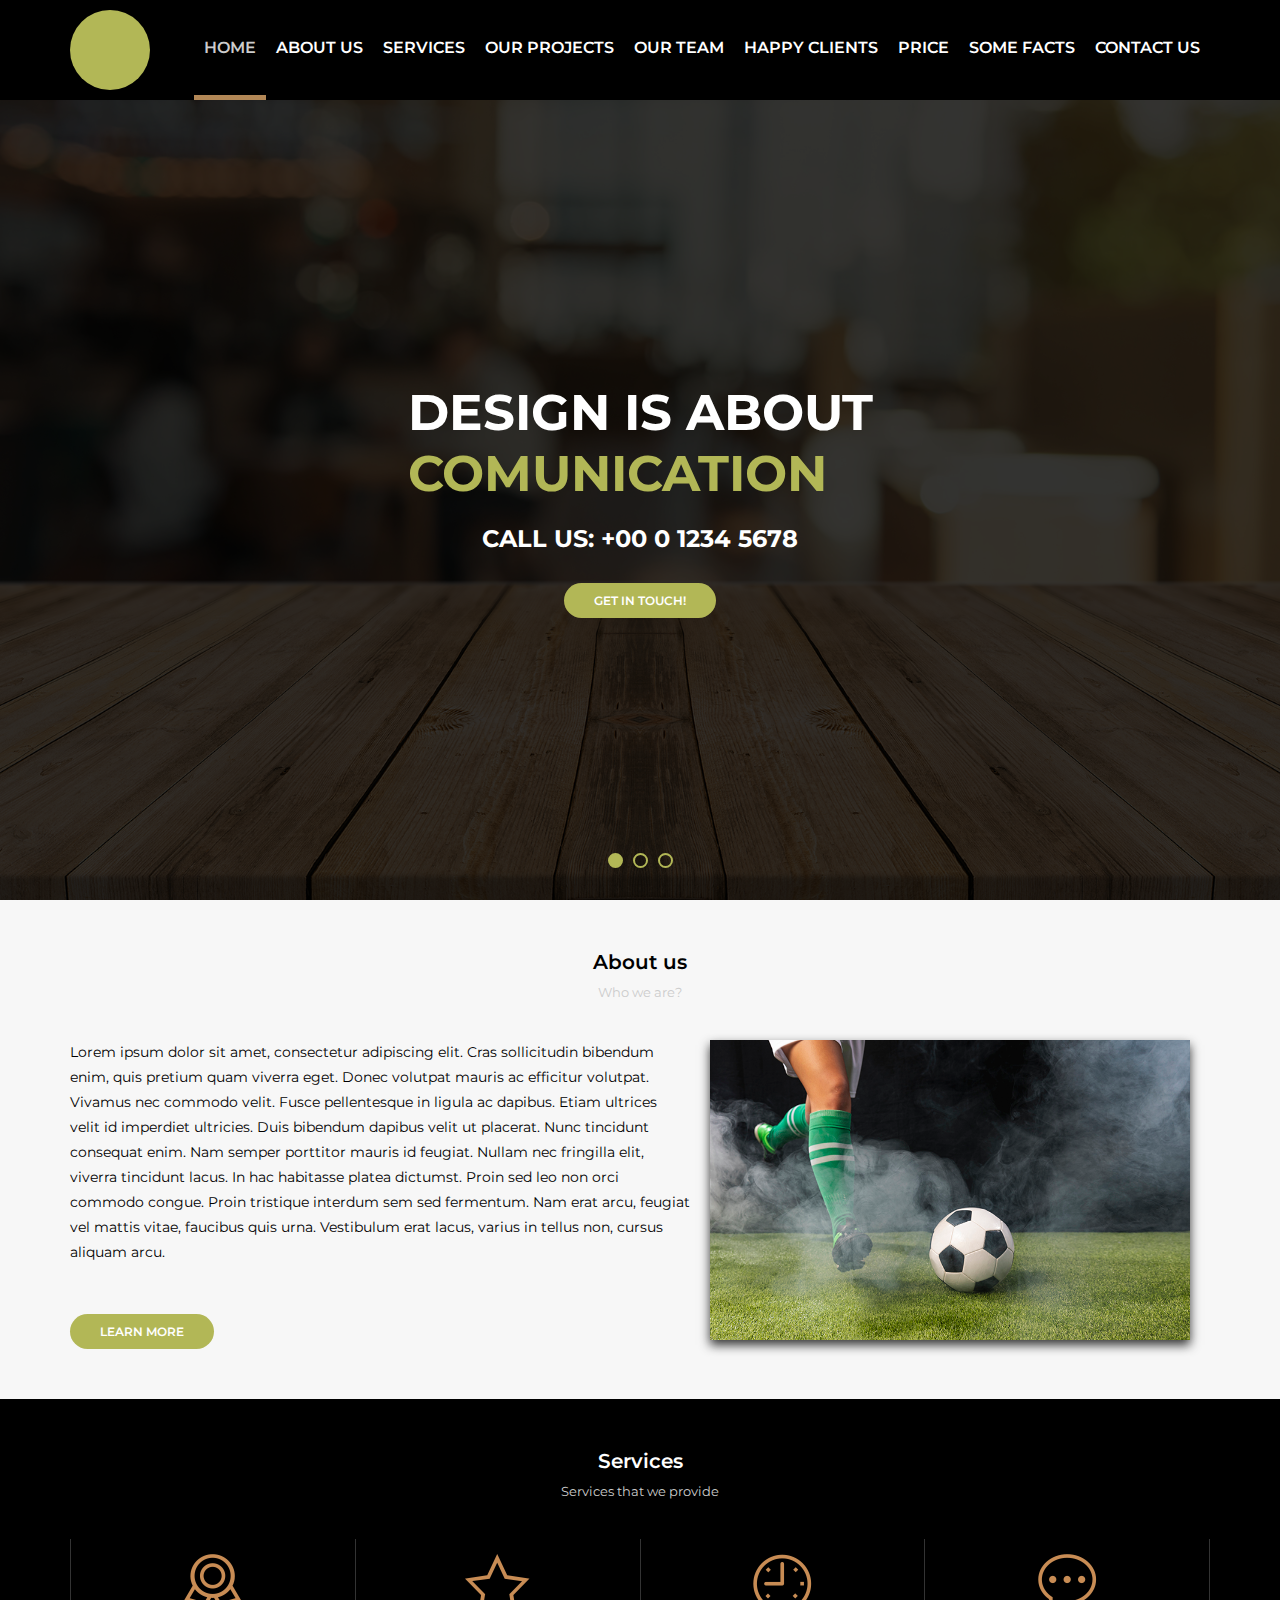
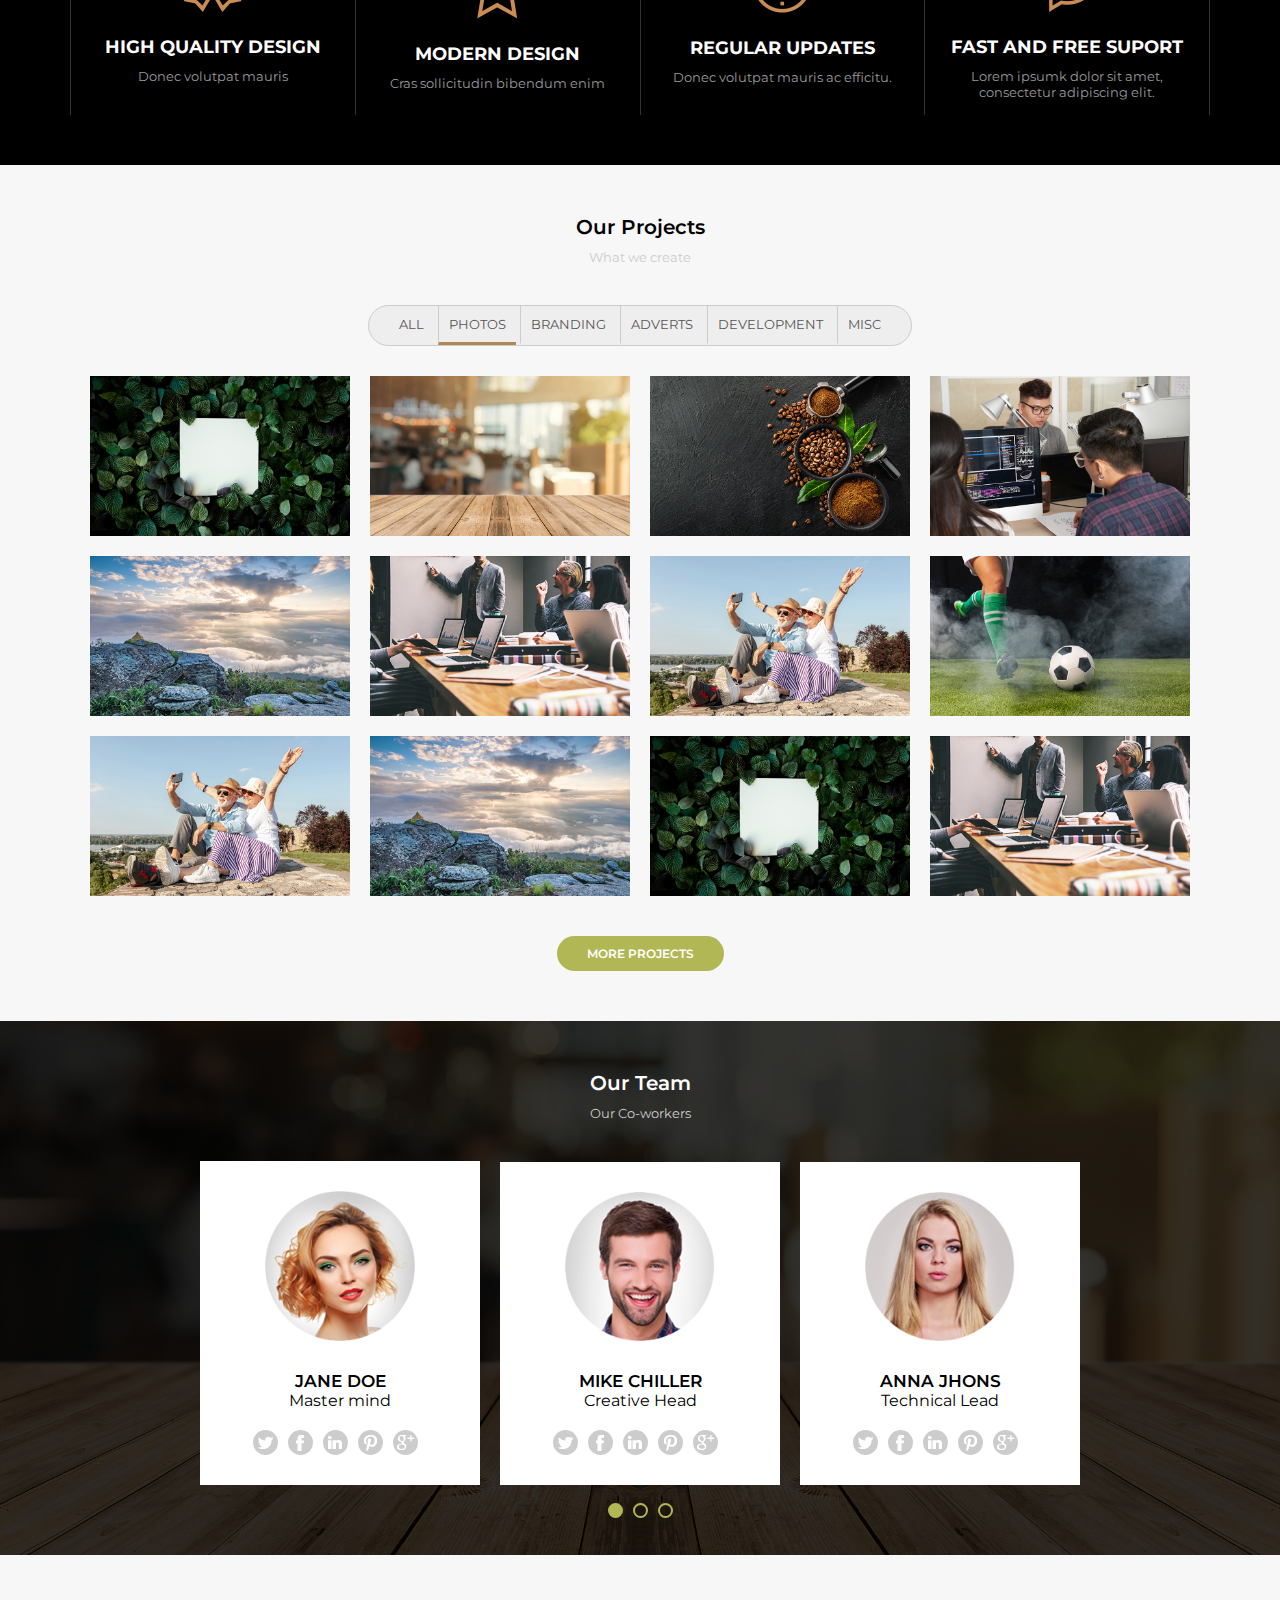
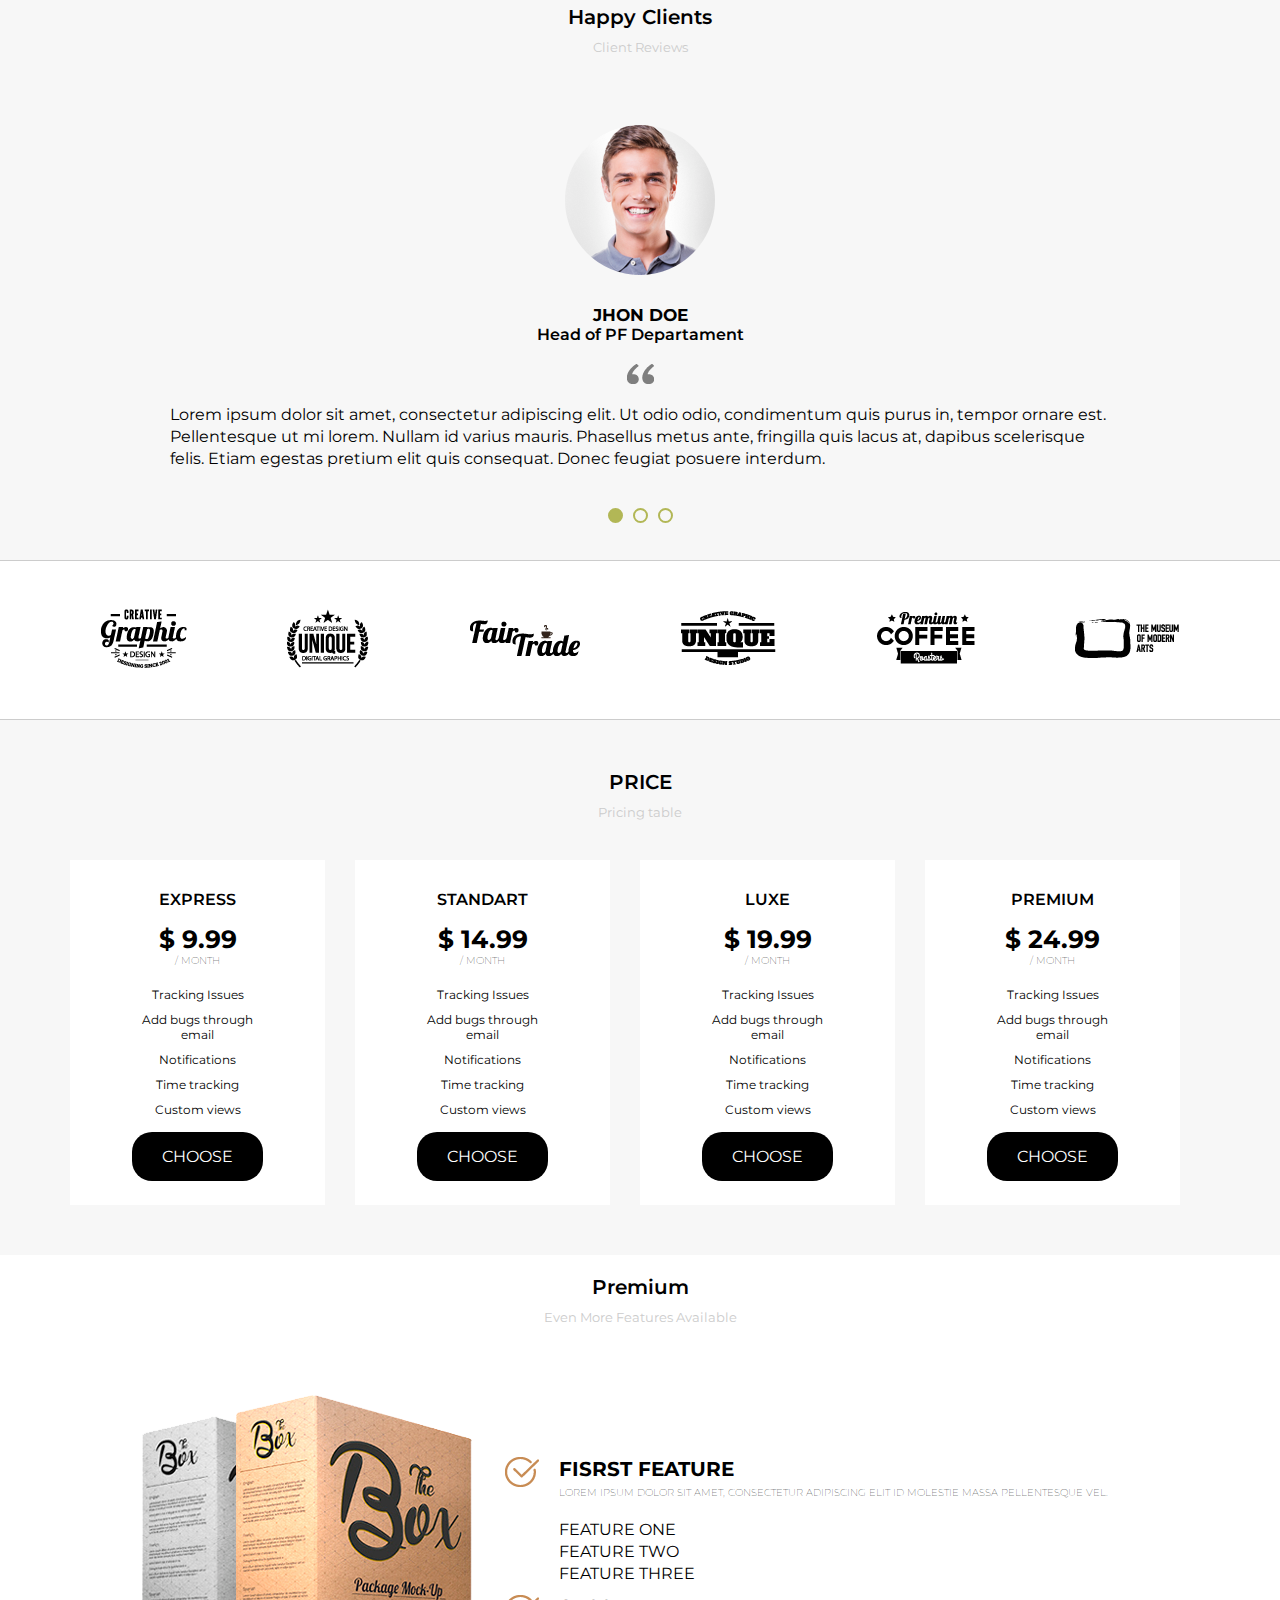
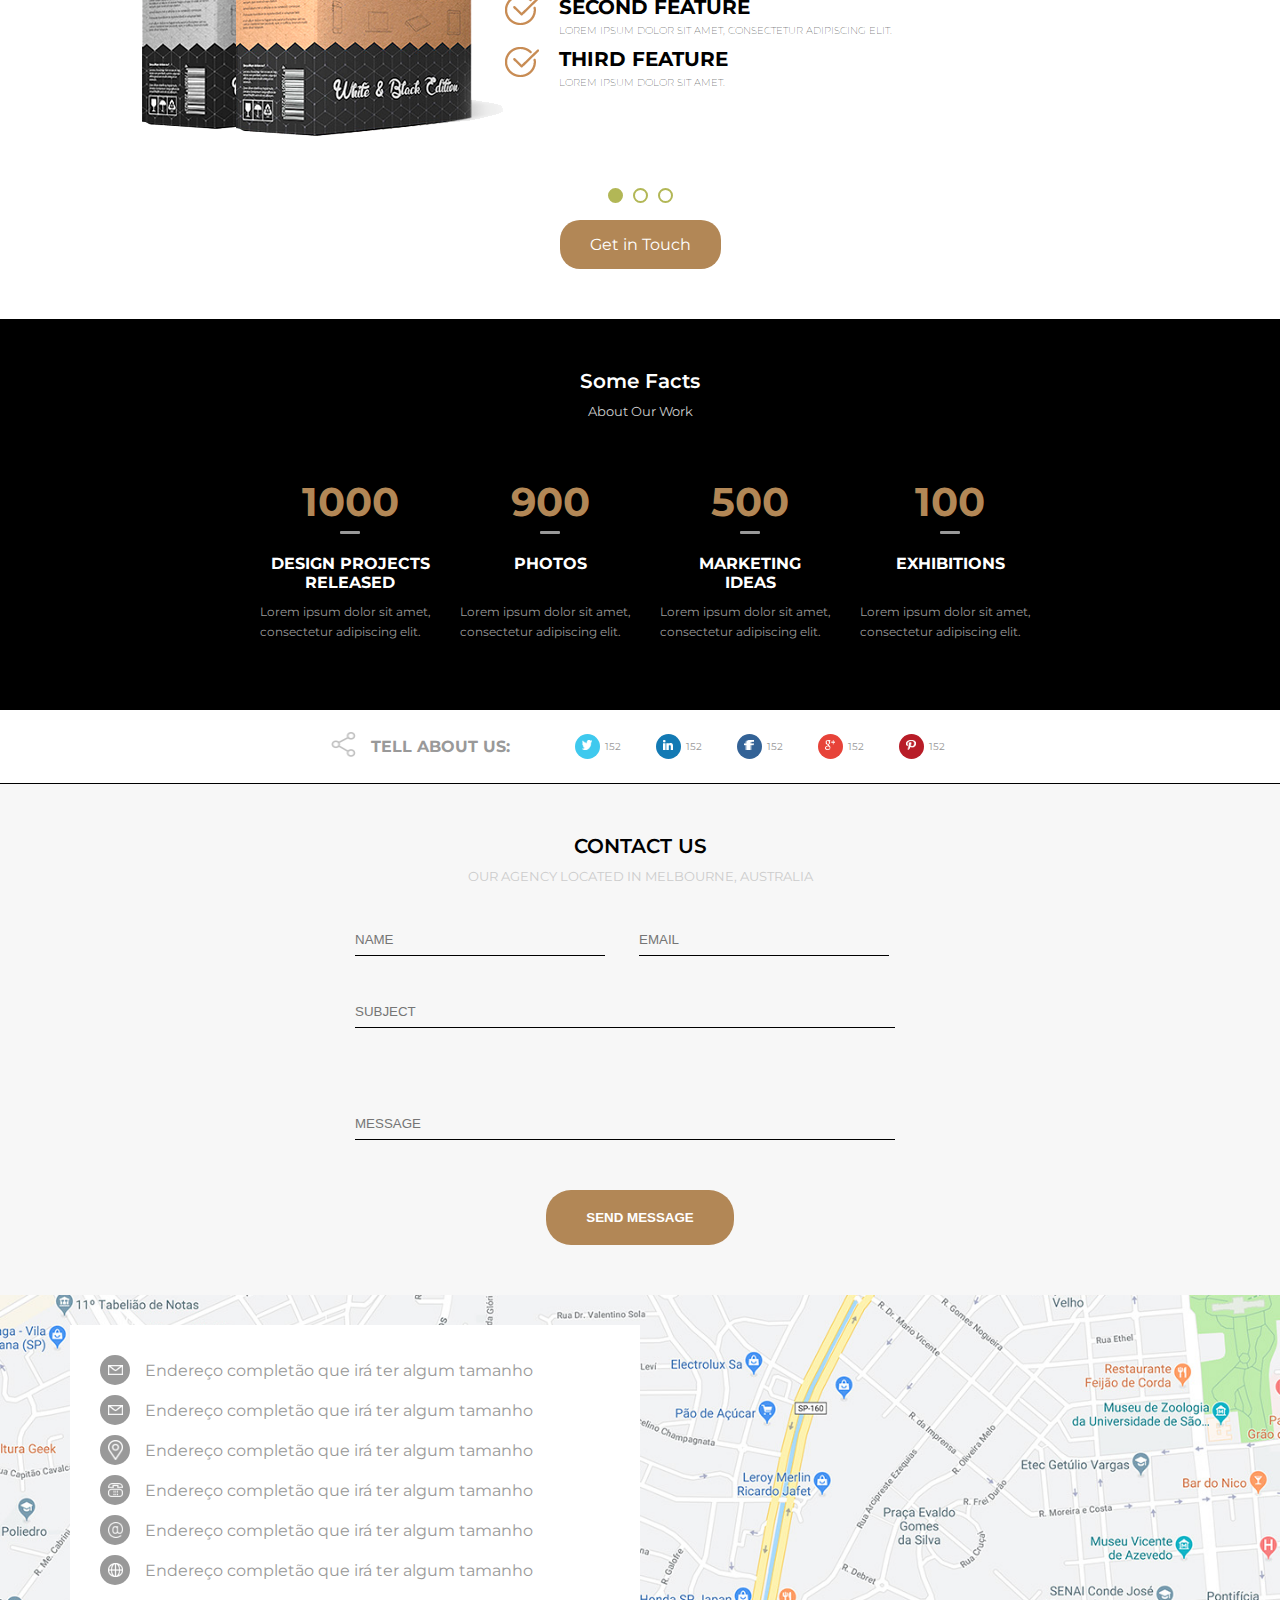
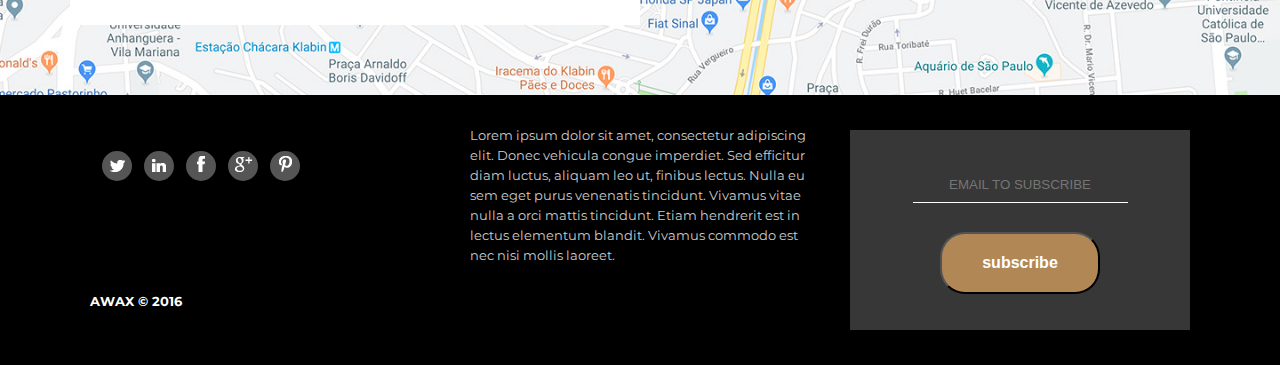
==== commit 7c419e97: "alterações na barra dos icone das redes sociais" ====
--- a/index.html
+++ b/index.html
@@ -553,7 +553,7 @@
                         <div class="section-fact">
                             <h1>900</h1>
                             <div class="linha"></div>
-                            <h4>photos </h4>
+                            <h4>photos </h4><br>
                            <p>Lorem ipsum dolor sit amet, consectetur adipiscing elit. </p>
                         </div>
                         <div class="section-fact">
@@ -567,8 +567,8 @@
                         <div class="section-fact">
                             <h1>100</h1>
                             <div class="linha"></div>
-                            <h4>exhibitions </h4>
-                            <h4></h4>
+                            <h4>exhibitions </h4><br>
+                            
                             <p>Lorem ipsum dolor sit amet, consectetur adipiscing elit. </p>
                         </div>
                     </div>
@@ -582,25 +582,27 @@
                     <div class="icon"> <a href=""><img src="assets/images/share.png" alt=""></a> </div>
                     <div class="message">Tell about us:</div>
                 </div>
-                <div class="content-rest twitter">
-                    <div class="icon"> <a href=""><img src="assets/images/twitter.png" alt=""></a></div>
-                    <div class="message">152</div>
-                </div>
-                <div class="content-rest linkedin">
-                    <div class="icon"> <a href=""><img src="assets/images/linkedin.png" alt=""></a></div>
-                    <div class="message">152</div>
-                </div>
-                <div class="content-rest facebook">
-                    <div class="icon"><a href=""> <img src="assets/images/facebook.png" alt=""></a></div>
-                    <div class="message">152</div>
-                </div>
-                <div class="content-rest google">
-                    <div class="icon"><a href=""> <img src="assets/images/googleplus.png" alt=""></a></div>
-                    <div class="message">152</div>
-                </div>
-                <div class="content-rest pinterest">
-                    <div class="icon"><a href=""> <img src="assets/images/pinterest.png" alt=""></a></div>
-                    <div class="message">152</div>
+                <div class="icons">
+                    <div class="content-rest twitter">
+                        <div class="icon"> <a href=""><img src="assets/images/twitter.png" alt=""></a></div>
+                        <div class="message">152</div>
+                    </div>
+                    <div class="content-rest linkedin">
+                        <div class="icon"> <a href=""><img src="assets/images/linkedin.png" alt=""></a></div>
+                        <div class="message">152</div>
+                    </div>
+                    <div class="content-rest facebook">
+                        <div class="icon"><a href=""> <img src="assets/images/facebook.png" alt=""></a></div>
+                        <div class="message">152</div>
+                    </div>
+                    <div class="content-rest google">
+                        <div class="icon"><a href=""> <img src="assets/images/googleplus.png" alt=""></a></div>
+                        <div class="message">152</div>
+                    </div>
+                    <div class="content-rest pinterest">
+                        <div class="icon"><a href=""> <img src="assets/images/pinterest.png" alt=""></a></div>
+                        <div class="message">152</div>
+                    </div>
                 </div>
             </div>
         </section>
--- a/assets/css/style.css
+++ b/assets/css/style.css
@@ -898,6 +898,10 @@
     margin: 5px;
 }
 
+.icons{
+    display: flex;
+}
+
 .content-rest .message{
 
     color: #999;
@@ -1167,6 +1171,10 @@
     display: none;
 }
 
+.menu-opener {
+    display: none;
+}
+
 @media (min-width:450px) and (max-width:800px) {
     
     .menu-opener {
@@ -1486,6 +1494,13 @@
     .section-fact {
         min-width: 50%;
     }
+    .bar{
+        flex-direction: column;
+    }
+    .content{
+        justify-content: center;
+        margin-bottom: 5px;
+    }
     .section-contact .one{
         margin-left: 50px;
         width: 300px;
